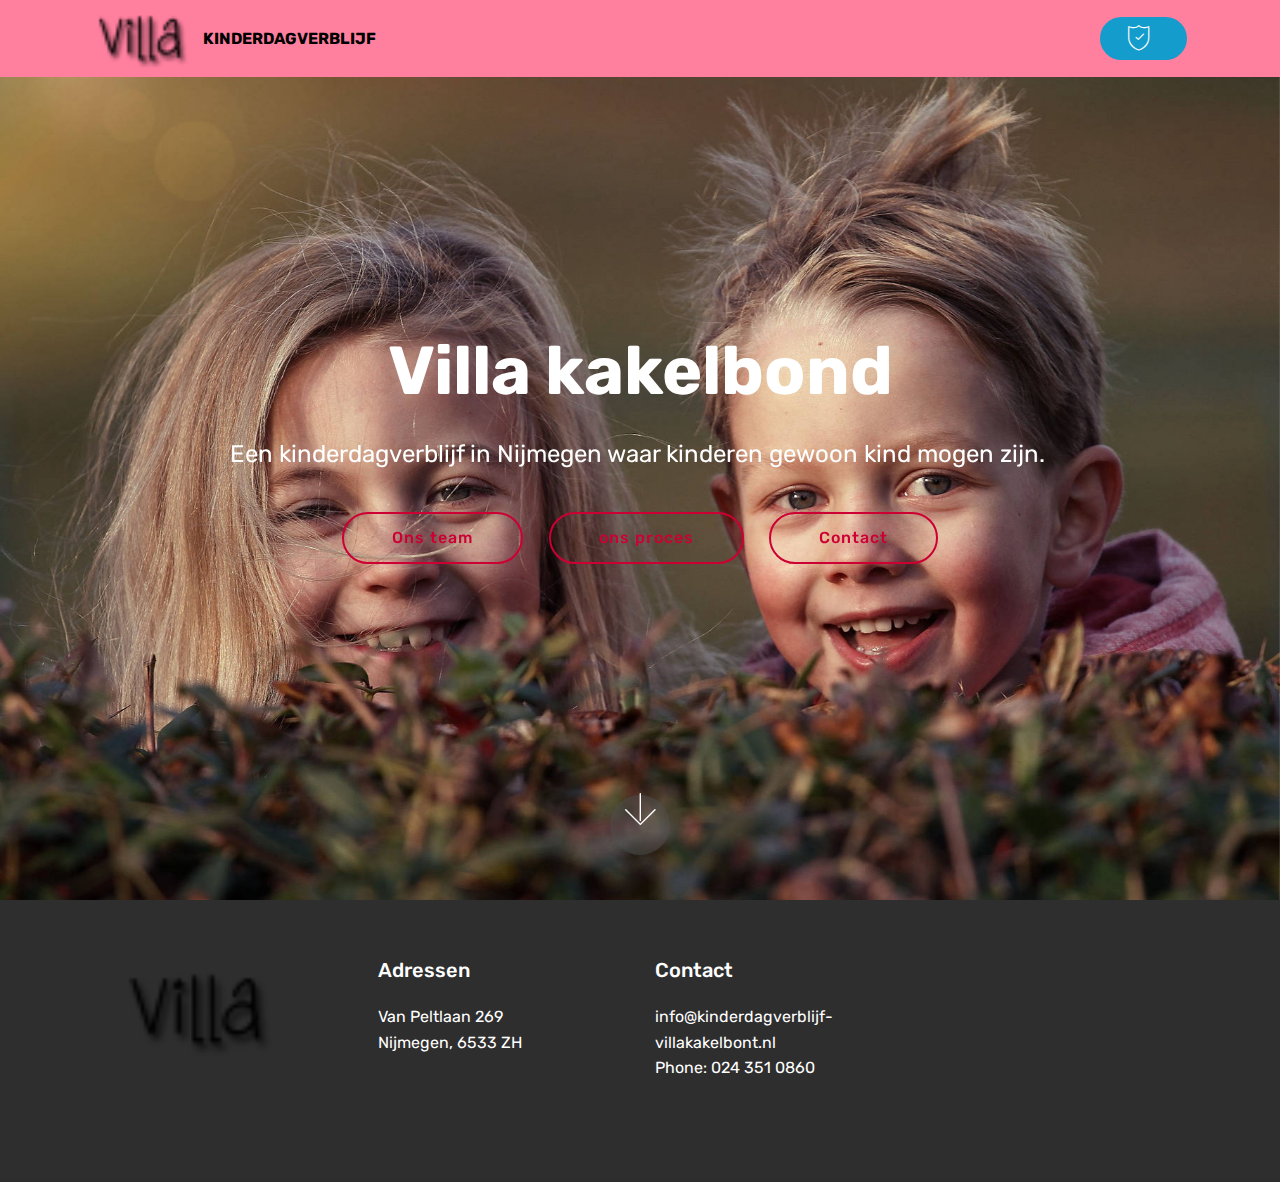
==== index.html @ a376f44f "create github pages" ====
<!DOCTYPE html>
<html  >
<head>
  <!-- Site made with Mobirise Website Builder v4.9.7, https://mobirise.com -->
  <meta charset="UTF-8">
  <meta http-equiv="X-UA-Compatible" content="IE=edge">
  <meta name="generator" content="Mobirise v4.9.7, mobirise.com">
  <meta name="viewport" content="width=device-width, initial-scale=1, minimum-scale=1">
  <link rel="shortcut icon" href="assets/images/logo31-122x28.png" type="image/x-icon">
  <meta name="description" content="">
  
  <title>Home</title>
  <link rel="stylesheet" href="assets/web/assets/mobirise-icons/mobirise-icons.css">
  <link rel="stylesheet" href="assets/tether/tether.min.css">
  <link rel="stylesheet" href="assets/bootstrap/css/bootstrap.min.css">
  <link rel="stylesheet" href="assets/bootstrap/css/bootstrap-grid.min.css">
  <link rel="stylesheet" href="assets/bootstrap/css/bootstrap-reboot.min.css">
  <link rel="stylesheet" href="assets/socicon/css/styles.css">
  <link rel="stylesheet" href="assets/dropdown/css/style.css">
  <link rel="stylesheet" href="assets/theme/css/style.css">
  <link rel="stylesheet" href="assets/mobirise/css/mbr-additional.css" type="text/css">
  
  
  
</head>
<body>
  <section class="menu cid-qTkzRZLJNu" once="menu" id="menu1-0">

    

    <nav class="navbar navbar-expand beta-menu navbar-dropdown align-items-center navbar-fixed-top navbar-toggleable-sm">
        <button class="navbar-toggler navbar-toggler-right" type="button" data-toggle="collapse" data-target="#navbarSupportedContent" aria-controls="navbarSupportedContent" aria-expanded="false" aria-label="Toggle navigation">
            <div class="hamburger">
                <span></span>
                <span></span>
                <span></span>
                <span></span>
            </div>
        </button>
        <div class="menu-logo">
            <div class="navbar-brand">
                <span class="navbar-logo">
                    <a href="https://mobirise.com">
                         <img src="assets/images/logo31-122x28.png" alt="Mobirise" title="" style="height: 3.8rem;">
                    </a>
                </span>
                <span class="navbar-caption-wrap"><a class="navbar-caption text-black display-4" href="https://mobirise.com">KINDERDAGVERBLIJF</a></span>
            </div>
        </div>
        <div class="collapse navbar-collapse" id="navbarSupportedContent">
            
            <div class="navbar-buttons mbr-section-btn"><a class="btn btn-sm btn-primary display-4" href="https://mobirise.com"><span class="mbri-protect mbr-iconfont mbr-iconfont-btn"></span>
                    </a></div>
        </div>
    </nav>
</section>

<section class="engine"><a href="https://mobirise.info/x">free css templates</a></section><section class="cid-qTkA127IK8 mbr-fullscreen mbr-parallax-background" id="header2-1">

    

    

    <div class="container align-center">
        <div class="row justify-content-md-center">
            <div class="mbr-white col-md-10">
                <h1 class="mbr-section-title mbr-bold pb-3 mbr-fonts-style display-1">Villa kakelbond</h1>
                
                <p class="mbr-text pb-3 mbr-fonts-style display-5">Een kinderdagverblijf in Nijmegen waar kinderen gewoon kind mogen zijn.&nbsp;<br></p>
                <div class="mbr-section-btn"><a class="btn btn-md btn-secondary-outline display-4" href="page1.html">Ons team</a>
                    <a class="btn btn-md btn-secondary-outline display-4" href="page2.html">ons proces</a> <a class="btn btn-md btn-secondary-outline display-4" href="page3.html">Contact</a></div>
            </div>
        </div>
    </div>
    <div class="mbr-arrow hidden-sm-down" aria-hidden="true">
        <a href="#next">
            <i class="mbri-down mbr-iconfont"></i>
        </a>
    </div>
</section>

<section class="cid-qTkAaeaxX5" id="footer1-2">

    

    

    <div class="container">
        <div class="media-container-row content text-white">
            <div class="col-12 col-md-3">
                <div class="media-wrap">
                    <a href="https://mobirise.com/">
                        <img src="assets/images/logo31-1-146x33.png" alt="Mobirise" title="">
                    </a>
                </div>
            </div>
            <div class="col-12 col-md-3 mbr-fonts-style display-7">
                <h5 class="pb-3">
                    Adressen</h5>
                <p class="mbr-text">Van Peltlaan 269<br>Nijmegen,&nbsp;6533 ZH</p>
            </div>
            <div class="col-12 col-md-3 mbr-fonts-style display-7">
                <h5 class="pb-3">
                    Contact</h5>
                <p class="mbr-text">info@kinderdagverblijf-villakakelbont.nl<br>Phone:&nbsp;024 351 0860<br><br></p>
            </div>
            <div class="col-12 col-md-3 mbr-fonts-style display-7">
                <h5 class="pb-3"></h5>
                <p class="mbr-text"></p>
            </div>
        </div>
        
    </div>
</section>


  <script src="assets/web/assets/jquery/jquery.min.js"></script>
  <script src="assets/popper/popper.min.js"></script>
  <script src="assets/tether/tether.min.js"></script>
  <script src="assets/bootstrap/js/bootstrap.min.js"></script>
  <script src="assets/dropdown/js/script.min.js"></script>
  <script src="assets/touchswipe/jquery.touch-swipe.min.js"></script>
  <script src="assets/parallax/jarallax.min.js"></script>
  <script src="assets/smoothscroll/smooth-scroll.js"></script>
  <script src="assets/theme/js/script.js"></script>
  
  
</body>
</html>
---- assets/web/assets/mobirise-icons/mobirise-icons.css ----
@font-face {
  font-family: 'MobiriseIcons';
  src:  url('mobirise-icons.eot?spat4u');
  src:  url('mobirise-icons.eot?spat4u#iefix') format('embedded-opentype'),
    url('mobirise-icons.ttf?spat4u') format('truetype'),
    url('mobirise-icons.woff?spat4u') format('woff'),
    url('mobirise-icons.svg?spat4u#MobiriseIcons') format('svg');
  font-weight: normal;
  font-style: normal;
}

[class^="mbri-"], [class*=" mbri-"] {
  /* use !important to prevent issues with browser extensions that change fonts */
  font-family: MobiriseIcons !important;
  speak: none;
  font-style: normal;
  font-weight: normal;
  font-variant: normal;
  text-transform: none;
  line-height: 1;

  /* Better Font Rendering =========== */
  -webkit-font-smoothing: antialiased;
  -moz-osx-font-smoothing: grayscale;
}

.mbri-add-submenu:before {
  content: "\e900";
}
.mbri-alert:before {
  content: "\e901";
}
.mbri-align-center:before {
  content: "\e902";
}
.mbri-align-justify:before {
  content: "\e903";
}
.mbri-align-left:before {
  content: "\e904";
}
.mbri-align-right:before {
  content: "\e905";
}
.mbri-android:before {
  content: "\e906";
}
.mbri-apple:before {
  content: "\e907";
}
.mbri-arrow-down:before {
  content: "\e908";
}
.mbri-arrow-next:before {
  content: "\e909";
}
.mbri-arrow-prev:before {
  content: "\e90a";
}
.mbri-arrow-up:before {
  content: "\e90b";
}
.mbri-bold:before {
  content: "\e90c";
}
.mbri-bookmark:before {
  content: "\e90d";
}
.mbri-bootstrap:before {
  content: "\e90e";
}
.mbri-briefcase:before {
  content: "\e90f";
}
.mbri-browse:before {
  content: "\e910";
}
.mbri-bulleted-list:before {
  content: "\e911";
}
.mbri-calendar:before {
  content: "\e912";
}
.mbri-camera:before {
  content: "\e913";
}
.mbri-cart-add:before {
  content: "\e914";
}
.mbri-cart-full:before {
  content: "\e915";
}
.mbri-cash:before {
  content: "\e916";
}
.mbri-change-style:before {
  content: "\e917";
}
.mbri-chat:before {
  content: "\e918";
}
.mbri-clock:before {
  content: "\e919";
}
.mbri-close:before {
  content: "\e91a";
}
.mbri-cloud:before {
  content: "\e91b";
}
.mbri-code:before {
  content: "\e91c";
}
.mbri-contact-form:before {
  content: "\e91d";
}
.mbri-credit-card:before {
  content: "\e91e";
}
.mbri-cursor-click:before {
  content: "\e91f";
}
.mbri-cust-feedback:before {
  content: "\e920";
}
.mbri-database:before {
  content: "\e921";
}
.mbri-delivery:before {
  content: "\e922";
}
.mbri-desktop:before {
  content: "\e923";
}
.mbri-devices:before {
  content: "\e924";
}
.mbri-down:before {
  content: "\e925";
}
.mbri-download:before {
  content: "\e989";
}
.mbri-drag-n-drop:before {
  content: "\e927";
}
.mbri-drag-n-drop2:before {
  content: "\e928";
}
.mbri-edit:before {
  content: "\e929";
}
.mbri-edit2:before {
  content: "\e92a";
}
.mbri-error:before {
  content: "\e92b";
}
.mbri-extension:before {
  content: "\e92c";
}
.mbri-features:before {
  content: "\e92d";
}
.mbri-file:before {
  content: "\e92e";
}
.mbri-flag:before {
  content: "\e92f";
}
.mbri-folder:before {
  content: "\e930";
}
.mbri-gift:before {
  content: "\e931";
}
.mbri-github:before {
  content: "\e932";
}
.mbri-globe:before {
  content: "\e933";
}
.mbri-globe-2:before {
  content: "\e934";
}
.mbri-growing-chart:before {
  content: "\e935";
}
.mbri-hearth:before {
  content: "\e936";
}
.mbri-help:before {
  content: "\e937";
}
.mbri-home:before {
  content: "\e938";
}
.mbri-hot-cup:before {
  content: "\e939";
}
.mbri-idea:before {
  content: "\e93a";
}
.mbri-image-gallery:before {
  content: "\e93b";
}
.mbri-image-slider:before {
  content: "\e93c";
}
.mbri-info:before {
  content: "\e93d";
}
.mbri-italic:before {
  content: "\e93e";
}
.mbri-key:before {
  content: "\e93f";
}
.mbri-laptop:before {
  content: "\e940";
}
.mbri-layers:before {
  content: "\e941";
}
.mbri-left-right:before {
  content: "\e942";
}
.mbri-left:before {
  content: "\e943";
}
.mbri-letter:before {
  content: "\e944";
}
.mbri-like:before {
  content: "\e945";
}
.mbri-link:before {
  content: "\e946";
}
.mbri-lock:before {
  content: "\e947";
}
.mbri-login:before {
  content: "\e948";
}
.mbri-logout:before {
  content: "\e949";
}
.mbri-magic-stick:before {
  content: "\e94a";
}
.mbri-map-pin:before {
  content: "\e94b";
}
.mbri-menu:before {
  content: "\e94c";
}
.mbri-mobile:before {
  content: "\e94d";
}
.mbri-mobile2:before {
  content: "\e94e";
}
.mbri-mobirise:before {
  content: "\e94f";
}
.mbri-more-horizontal:before {
  content: "\e950";
}
.mbri-more-vertical:before {
  content: "\e951";
}
.mbri-music:before {
  content: "\e952";
}
.mbri-new-file:before {
  content: "\e953";
}
.mbri-numbered-list:before {
  content: "\e954";
}
.mbri-opened-folder:before {
  content: "\e955";
}
.mbri-pages:before {
  content: "\e956";
}
.mbri-paper-plane:before {
  content: "\e957";
}
.mbri-paperclip:before {
  content: "\e958";
}
.mbri-photo:before {
  content: "\e959";
}
.mbri-photos:before {
  content: "\e95a";
}
.mbri-pin:before {
  content: "\e95b";
}
.mbri-play:before {
  content: "\e95c";
}
.mbri-plus:before {
  content: "\e95d";
}
.mbri-preview:before {
  content: "\e95e";
}
.mbri-print:before {
  content: "\e95f";
}
.mbri-protect:before {
  content: "\e960";
}
.mbri-question:before {
  content: "\e961";
}
.mbri-quote-left:before {
  content: "\e962";
}
.mbri-quote-right:before {
  content: "\e963";
}
.mbri-refresh:before {
  content: "\e964";
}
.mbri-responsive:before {
  content: "\e965";
}
.mbri-right:before {
  content: "\e966";
}
.mbri-rocket:before {
  content: "\e967";
}
.mbri-sad-face:before {
  content: "\e968";
}
.mbri-sale:before {
  content: "\e969";
}
.mbri-save:before {
  content: "\e96a";
}
.mbri-search:before {
  content: "\e96b";
}
.mbri-setting:before {
  content: "\e96c";
}
.mbri-setting2:before {
  content: "\e96d";
}
.mbri-setting3:before {
  content: "\e96e";
}
.mbri-share:before {
  content: "\e96f";
}
.mbri-shopping-bag:before {
  content: "\e970";
}
.mbri-shopping-basket:before {
  content: "\e971";
}
.mbri-shopping-cart:before {
  content: "\e972";
}
.mbri-sites:before {
  content: "\e973";
}
.mbri-smile-face:before {
  content: "\e974";
}
.mbri-speed:before {
  content: "\e975";
}
.mbri-star:before {
  content: "\e976";
}
.mbri-success:before {
  content: "\e977";
}
.mbri-sun:before {
  content: "\e978";
}
.mbri-sun2:before {
  content: "\e979";
}
.mbri-tablet:before {
  content: "\e97a";
}
.mbri-tablet-vertical:before {
  content: "\e97b";
}
.mbri-target:before {
  content: "\e97c";
}
.mbri-timer:before {
  content: "\e97d";
}
.mbri-to-ftp:before {
  content: "\e97e";
}
.mbri-to-local-drive:before {
  content: "\e97f";
}
.mbri-touch-swipe:before {
  content: "\e980";
}
.mbri-touch:before {
  content: "\e981";
}
.mbri-trash:before {
  content: "\e982";
}
.mbri-underline:before {
  content: "\e983";
}
.mbri-unlink:before {
  content: "\e984";
}
.mbri-unlock:before {
  content: "\e985";
}
.mbri-up-down:before {
  content: "\e986";
}
.mbri-up:before {
  content: "\e987";
}
.mbri-update:before {
  content: "\e988";
}
.mbri-upload:before {
 content: "\e926"; 
}
.mbri-user:before {
  content: "\e98a";
}
.mbri-user2:before {
  content: "\e98b";
}
.mbri-users:before {
  content: "\e98c";
}
.mbri-video:before {
  content: "\e98d";
}
.mbri-video-play:before {
  content: "\e98e";
}
.mbri-watch:before {
  content: "\e98f";
}
.mbri-website-theme:before {
  content: "\e990";
}
.mbri-wifi:before {
  content: "\e991";
}
.mbri-windows:before {
  content: "\e992";
}
.mbri-zoom-out:before {
  content: "\e993";
}
.mbri-redo:before {
  content: "\e994";
}
.mbri-undo:before {
  content: "\e995";
}
---- assets/socicon/css/styles.css ----
@charset "UTF-8";

@font-face {
  font-family: "socicon";
  src:url("../fonts/socicon.eot");
  src:url("../fonts/socicon.eot?#iefix") format("embedded-opentype"),
    url("../fonts/socicon.woff") format("woff"),
    url("../fonts/socicon.ttf") format("truetype"),
    url("../fonts/socicon.svg#socicon") format("svg");
  font-weight: normal;
  font-style: normal;

}

[data-icon]:before {
  font-family: "socicon" !important;
  content: attr(data-icon);
  font-style: normal !important;
  font-weight: normal !important;
  font-variant: normal !important;
  text-transform: none !important;
  speak: none;
  line-height: 1;
  -webkit-font-smoothing: antialiased;
  -moz-osx-font-smoothing: grayscale;
}

[class^="socicon-"]:before,
[class*=" socicon-"]:before {
  font-family: "socicon" !important;
  font-style: normal !important;
  font-weight: normal !important;
  font-variant: normal !important;
  text-transform: none !important;
  speak: none;
  line-height: 1;
  -webkit-font-smoothing: antialiased;
  -moz-osx-font-smoothing: grayscale;
}

.socicon-modelmayhem:before {
  content: "\e000";
}
.socicon-mixcloud:before {
  content: "\e001";
}
.socicon-drupal:before {
  content: "\e002";
}
.socicon-swarm:before {
  content: "\e003";
}
.socicon-istock:before {
  content: "\e004";
}
.socicon-yammer:before {
  content: "\e005";
}
.socicon-ello:before {
  content: "\e006";
}
.socicon-stackoverflow:before {
  content: "\e007";
}
.socicon-persona:before {
  content: "\e008";
}
.socicon-triplej:before {
  content: "\e009";
}
.socicon-houzz:before {
  content: "\e00a";
}
.socicon-rss:before {
  content: "\e00b";
}
.socicon-paypal:before {
  content: "\e00c";
}
.socicon-odnoklassniki:before {
  content: "\e00d";
}
.socicon-airbnb:before {
  content: "\e00e";
}
.socicon-periscope:before {
  content: "\e00f";
}
.socicon-outlook:before {
  content: "\e010";
}
.socicon-coderwall:before {
  content: "\e011";
}
.socicon-tripadvisor:before {
  content: "\e012";
}
.socicon-appnet:before {
  content: "\e013";
}
.socicon-goodreads:before {
  content: "\e014";
}
.socicon-tripit:before {
  content: "\e015";
}
.socicon-lanyrd:before {
  content: "\e016";
}
.socicon-slideshare:before {
  content: "\e017";
}
.socicon-buffer:before {
  content: "\e018";
}
.socicon-disqus:before {
  content: "\e019";
}
.socicon-vkontakte:before {
  content: "\e01a";
}
.socicon-whatsapp:before {
  content: "\e01b";
}
.socicon-patreon:before {
  content: "\e01c";
}
.socicon-storehouse:before {
  content: "\e01d";
}
.socicon-pocket:before {
  content: "\e01e";
}
.socicon-mail:before {
  content: "\e01f";
}
.socicon-blogger:before {
  content: "\e020";
}
.socicon-technorati:before {
  content: "\e021";
}
.socicon-reddit:before {
  content: "\e022";
}
.socicon-dribbble:before {
  content: "\e023";
}
.socicon-stumbleupon:before {
  content: "\e024";
}
.socicon-digg:before {
  content: "\e025";
}
.socicon-envato:before {
  content: "\e026";
}
.socicon-behance:before {
  content: "\e027";
}
.socicon-delicious:before {
  content: "\e028";
}
.socicon-deviantart:before {
  content: "\e029";
}
.socicon-forrst:before {
  content: "\e02a";
}
.socicon-play:before {
  content: "\e02b";
}
.socicon-zerply:before {
  content: "\e02c";
}
.socicon-wikipedia:before {
  content: "\e02d";
}
.socicon-apple:before {
  content: "\e02e";
}
.socicon-flattr:before {
  content: "\e02f";
}
.socicon-github:before {
  content: "\e030";
}
.socicon-renren:before {
  content: "\e031";
}
.socicon-friendfeed:before {
  content: "\e032";
}
.socicon-newsvine:before {
  content: "\e033";
}
.socicon-identica:before {
  content: "\e034";
}
.socicon-bebo:before {
  content: "\e035";
}
.socicon-zynga:before {
  content: "\e036";
}
.socicon-steam:before {
  content: "\e037";
}
.socicon-xbox:before {
  content: "\e038";
}
.socicon-windows:before {
  content: "\e039";
}
.socicon-qq:before {
  content: "\e03a";
}
.socicon-douban:before {
  content: "\e03b";
}
.socicon-meetup:before {
  content: "\e03c";
}
.socicon-playstation:before {
  content: "\e03d";
}
.socicon-android:before {
  content: "\e03e";
}
.socicon-snapchat:before {
  content: "\e03f";
}
.socicon-twitter:before {
  content: "\e040";
}
.socicon-facebook:before {
  content: "\e041";
}
.socicon-googleplus:before {
  content: "\e042";
}
.socicon-pinterest:before {
  content: "\e043";
}
.socicon-foursquare:before {
  content: "\e044";
}
.socicon-yahoo:before {
  content: "\e045";
}
.socicon-skype:before {
  content: "\e046";
}
.socicon-yelp:before {
  content: "\e047";
}
.socicon-feedburner:before {
  content: "\e048";
}
.socicon-linkedin:before {
  content: "\e049";
}
.socicon-viadeo:before {
  content: "\e04a";
}
.socicon-xing:before {
  content: "\e04b";
}
.socicon-myspace:before {
  content: "\e04c";
}
.socicon-soundcloud:before {
  content: "\e04d";
}
.socicon-spotify:before {
  content: "\e04e";
}
.socicon-grooveshark:before {
  content: "\e04f";
}
.socicon-lastfm:before {
  content: "\e050";
}
.socicon-youtube:before {
  content: "\e051";
}
.socicon-vimeo:before {
  content: "\e052";
}
.socicon-dailymotion:before {
  content: "\e053";
}
.socicon-vine:before {
  content: "\e054";
}
.socicon-flickr:before {
  content: "\e055";
}
.socicon-500px:before {
  content: "\e056";
}
.socicon-wordpress:before {
  content: "\e058";
}
.socicon-tumblr:before {
  content: "\e059";
}
.socicon-twitch:before {
  content: "\e05a";
}
.socicon-8tracks:before {
  content: "\e05b";
}
.socicon-amazon:before {
  content: "\e05c";
}
.socicon-icq:before {
  content: "\e05d";
}
.socicon-smugmug:before {
  content: "\e05e";
}
.socicon-ravelry:before {
  content: "\e05f";
}
.socicon-weibo:before {
  content: "\e060";
}
.socicon-baidu:before {
  content: "\e061";
}
.socicon-angellist:before {
  content: "\e062";
}
.socicon-ebay:before {
  content: "\e063";
}
.socicon-imdb:before {
  content: "\e064";
}
.socicon-stayfriends:before {
  content: "\e065";
}
.socicon-residentadvisor:before {
  content: "\e066";
}
.socicon-google:before {
  content: "\e067";
}
.socicon-yandex:before {
  content: "\e068";
}
.socicon-sharethis:before {
  content: "\e069";
}
.socicon-bandcamp:before {
  content: "\e06a";
}
.socicon-itunes:before {
  content: "\e06b";
}
.socicon-deezer:before {
  content: "\e06c";
}
.socicon-telegram:before {
  content: "\e06e";
}
.socicon-openid:before {
  content: "\e06f";
}
.socicon-amplement:before {
  content: "\e070";
}
.socicon-viber:before {
  content: "\e071";
}
.socicon-zomato:before {
  content: "\e072";
}
.socicon-draugiem:before {
  content: "\e074";
}
.socicon-endomodo:before {
  content: "\e075";
}
.socicon-filmweb:before {
  content: "\e076";
}
.socicon-stackexchange:before {
  content: "\e077";
}
.socicon-wykop:before {
  content: "\e078";
}
.socicon-teamspeak:before {
  content: "\e079";
}
.socicon-teamviewer:before {
  content: "\e07a";
}
.socicon-ventrilo:before {
  content: "\e07b";
}
.socicon-younow:before {
  content: "\e07c";
}
.socicon-raidcall:before {
  content: "\e07d";
}
.socicon-mumble:before {
  content: "\e07e";
}
.socicon-medium:before {
  content: "\e06d";
}
.socicon-bebee:before {
  content: "\e07f";
}
.socicon-hitbox:before {
  content: "\e080";
}
.socicon-reverbnation:before {
  content: "\e081";
}
.socicon-formulr:before {
  content: "\e082";
}
.socicon-instagram:before {
  content: "\e057";
}
.socicon-battlenet:before {
  content: "\e083";
}
.socicon-chrome:before {
  content: "\e084";
}
.socicon-discord:before {
  content: "\e086";
}
.socicon-issuu:before {
  content: "\e087";
}
.socicon-macos:before {
  content: "\e088";
}
.socicon-firefox:before {
  content: "\e089";
}
.socicon-opera:before {
  content: "\e08d";
}
.socicon-keybase:before {
  content: "\e090";
}
.socicon-alliance:before {
  content: "\e091";
}
.socicon-livejournal:before {
  content: "\e092";
}
.socicon-googlephotos:before {
  content: "\e093";
}
.socicon-horde:before {
  content: "\e094";
}
.socicon-etsy:before {
  content: "\e095";
}
.socicon-zapier:before {
  content: "\e096";
}
.socicon-google-scholar:before {
  content: "\e097";
}
.socicon-researchgate:before {
  content: "\e098";
}
.socicon-wechat:before {
  content: "\e099";
}
.socicon-strava:before {
  content: "\e09a";
}
.socicon-line:before {
  content: "\e09b";
}
.socicon-lyft:before {
  content: "\e09c";
}
.socicon-uber:before {
  content: "\e09d";
}
.socicon-songkick:before {
  content: "\e09e";
}
.socicon-viewbug:before {
  content: "\e09f";
}
.socicon-googlegroups:before {
  content: "\e0a0";
}
.socicon-quora:before {
  content: "\e073";
}
.socicon-diablo:before {
  content: "\e085";
}
.socicon-blizzard:before {
  content: "\e0a1";
}
.socicon-hearthstone:before {
  content: "\e08b";
}
.socicon-heroes:before {
  content: "\e08a";
}
.socicon-overwatch:before {
  content: "\e08c";
}
.socicon-warcraft:before {
  content: "\e08e";
}
.socicon-starcraft:before {
  content: "\e08f";
}
.socicon-beam:before {
  content: "\e0a2";
}
.socicon-curse:before {
  content: "\e0a3";
}
.socicon-player:before {
  content: "\e0a4";
}
.socicon-streamjar:before {
  content: "\e0a5";
}
.socicon-nintendo:before {
  content: "\e0a6";
}
.socicon-hellocoton:before {
  content: "\e0a7";
}
---- assets/dropdown/css/style.css ----
.navbar-dropdown {
  left: 0;
  padding: 0;
  position: absolute;
  right: 0;
  top: 0;
  transition: all 0.45s ease;
  z-index: 1030;
  background: #282828; }
  .navbar-dropdown .navbar-logo {
    margin-right: 0.8rem;
    transition: margin 0.3s ease-in-out;
    vertical-align: middle; }
    .navbar-dropdown .navbar-logo img {
      height: 3.125rem;
      transition: all 0.3s ease-in-out; }
    .navbar-dropdown .navbar-logo.mbr-iconfont {
      font-size: 3.125rem;
      line-height: 3.125rem; }
  .navbar-dropdown .navbar-caption {
    font-weight: 700;
    white-space: normal;
    vertical-align: -4px;
    line-height: 3.125rem !important; }
    .navbar-dropdown .navbar-caption, .navbar-dropdown .navbar-caption:hover {
      color: inherit;
      text-decoration: none; }
  .navbar-dropdown .mbr-iconfont + .navbar-caption {
    vertical-align: -1px; }
  .navbar-dropdown.navbar-fixed-top {
    position: fixed; }
  .navbar-dropdown .navbar-brand span {
    vertical-align: -4px; }
  .navbar-dropdown.bg-color.transparent {
    background: none; }
  .navbar-dropdown.navbar-short .navbar-brand {
    padding: 0.625rem 0; }
    .navbar-dropdown.navbar-short .navbar-brand span {
      vertical-align: -1px; }
  .navbar-dropdown.navbar-short .navbar-caption {
    line-height: 2.375rem !important;
    vertical-align: -2px; }
  .navbar-dropdown.navbar-short .navbar-logo {
    margin-right: 0.5rem; }
    .navbar-dropdown.navbar-short .navbar-logo img {
      height: 2.375rem; }
    .navbar-dropdown.navbar-short .navbar-logo.mbr-iconfont {
      font-size: 2.375rem;
      line-height: 2.375rem; }
  .navbar-dropdown.navbar-short .mbr-table-cell {
    height: 3.625rem; }
  .navbar-dropdown .navbar-close {
    left: 0.6875rem;
    position: fixed;
    top: 0.75rem;
    z-index: 1000; }
  .navbar-dropdown .hamburger-icon {
    content: "";
    display: inline-block;
    vertical-align: middle;
    width: 16px;
    -webkit-box-shadow: 0 -6px 0 1px #282828,0 0 0 1px #282828,0 6px 0 1px #282828;
    -moz-box-shadow: 0 -6px 0 1px #282828,0 0 0 1px #282828,0 6px 0 1px #282828;
    box-shadow: 0 -6px 0 1px #282828,0 0 0 1px #282828,0 6px 0 1px #282828; }

.dropdown-menu .dropdown-toggle[data-toggle="dropdown-submenu"]::after {
  border-bottom: 0.35em solid transparent;
  border-left: 0.35em solid;
  border-right: 0;
  border-top: 0.35em solid transparent;
  margin-left: 0.3rem; }

.dropdown-menu .dropdown-item:focus {
  outline: 0; }

.nav-dropdown {
  font-size: 0.75rem;
  font-weight: 500;
  height: auto !important; }
  .nav-dropdown .nav-btn {
    padding-left: 1rem; }
  .nav-dropdown .link {
    margin: .667em 1.667em;
    font-weight: 500;
    padding: 0;
    transition: color .2s ease-in-out; }
    .nav-dropdown .link.dropdown-toggle {
      margin-right: 2.583em; }
      .nav-dropdown .link.dropdown-toggle::after {
        margin-left: .25rem;
        border-top: 0.35em solid;
        border-right: 0.35em solid transparent;
        border-left: 0.35em solid transparent;
        border-bottom: 0; }
      .nav-dropdown .link.dropdown-toggle[aria-expanded="true"] {
        margin: 0;
        padding: 0.667em 3.263em  0.667em 1.667em; }
  .nav-dropdown .link::after,
  .nav-dropdown .dropdown-item::after {
    color: inherit; }
  .nav-dropdown .btn {
    font-size: 0.75rem;
    font-weight: 700;
    letter-spacing: 0;
    margin-bottom: 0;
    padding-left: 1.25rem;
    padding-right: 1.25rem; }
  .nav-dropdown .dropdown-menu {
    border-radius: 0;
    border: 0;
    left: 0;
    margin: 0;
    padding-bottom: 1.25rem;
    padding-top: 1.25rem;
    position: relative; }
  .nav-dropdown .dropdown-submenu {
    margin-left: 0.125rem;
    top: 0; }
  .nav-dropdown .dropdown-item {
    font-weight: 500;
    line-height: 2;
    padding: 0.3846em 4.615em 0.3846em 1.5385em;
    position: relative;
    transition: color .2s ease-in-out, background-color .2s ease-in-out; }
    .nav-dropdown .dropdown-item::after {
      margin-top: -0.3077em;
      position: absolute;
      right: 1.1538em;
      top: 50%; }
    .nav-dropdown .dropdown-item:focus, .nav-dropdown .dropdown-item:hover {
      background: none; }

@media (max-width: 767px) {
  .nav-dropdown.navbar-toggleable-sm {
    bottom: 0;
    display: none;
    left: 0;
    overflow-x: hidden;
    position: fixed;
    top: 0;
    transform: translateX(-100%);
    -ms-transform: translateX(-100%);
    -webkit-transform: translateX(-100%);
    width: 18.75rem;
    z-index: 999; } }
.nav-dropdown.navbar-toggleable-xl {
  bottom: 0;
  display: none;
  left: 0;
  overflow-x: hidden;
  position: fixed;
  top: 0;
  transform: translateX(-100%);
  -ms-transform: translateX(-100%);
  -webkit-transform: translateX(-100%);
  width: 18.75rem;
  z-index: 999; }

.nav-dropdown-sm {
  display: block !important;
  overflow-x: hidden;
  overflow: auto;
  padding-top: 3.875rem; }
  .nav-dropdown-sm::after {
    content: "";
    display: block;
    height: 3rem;
    width: 100%; }
  .nav-dropdown-sm.collapse.in ~ .navbar-close {
    display: block !important; }
  .nav-dropdown-sm.collapsing, .nav-dropdown-sm.collapse.in {
    transform: translateX(0);
    -ms-transform: translateX(0);
    -webkit-transform: translateX(0);
    transition: all 0.25s ease-out;
    -webkit-transition: all 0.25s ease-out;
    background: #282828; }
  .nav-dropdown-sm.collapsing[aria-expanded="false"] {
    transform: translateX(-100%);
    -ms-transform: translateX(-100%);
    -webkit-transform: translateX(-100%); }
  .nav-dropdown-sm .nav-item {
    display: block;
    margin-left: 0 !important;
    padding-left: 0; }
  .nav-dropdown-sm .link,
  .nav-dropdown-sm .dropdown-item {
    border-top: 1px dotted rgba(255, 255, 255, 0.1);
    font-size: 0.8125rem;
    line-height: 1.6;
    margin: 0 !important;
    padding: 0.875rem 2.4rem 0.875rem 1.5625rem !important;
    position: relative;
    white-space: normal; }
    .nav-dropdown-sm .link:focus, .nav-dropdown-sm .link:hover,
    .nav-dropdown-sm .dropdown-item:focus,
    .nav-dropdown-sm .dropdown-item:hover {
      background: rgba(0, 0, 0, 0.2) !important;
      color: #c0a375; }
  .nav-dropdown-sm .nav-btn {
    position: relative;
    padding: 1.5625rem 1.5625rem 0 1.5625rem; }
    .nav-dropdown-sm .nav-btn::before {
      border-top: 1px dotted rgba(255, 255, 255, 0.1);
      content: "";
      left: 0;
      position: absolute;
      top: 0;
      width: 100%; }
    .nav-dropdown-sm .nav-btn + .nav-btn {
      padding-top: 0.625rem; }
      .nav-dropdown-sm .nav-btn + .nav-btn::before {
        display: none; }
  .nav-dropdown-sm .btn {
    padding: 0.625rem 0; }
  .nav-dropdown-sm .dropdown-toggle[data-toggle="dropdown-submenu"]::after {
    margin-left: .25rem;
    border-top: 0.35em solid;
    border-right: 0.35em solid transparent;
    border-left: 0.35em solid transparent;
    border-bottom: 0; }
  .nav-dropdown-sm .dropdown-toggle[data-toggle="dropdown-submenu"][aria-expanded="true"]::after {
    border-top: 0;
    border-right: 0.35em solid transparent;
    border-left: 0.35em solid transparent;
    border-bottom: 0.35em solid; }
  .nav-dropdown-sm .dropdown-menu {
    margin: 0;
    padding: 0;
    position: relative;
    top: 0;
    left: 0;
    width: 100%;
    border: 0;
    float: none;
    border-radius: 0;
    background: none; }
  .nav-dropdown-sm .dropdown-submenu {
    left: 100%;
    margin-left: 0.125rem;
    margin-top: -1.25rem;
    top: 0; }

.navbar-toggleable-sm .nav-dropdown .dropdown-menu {
  position: absolute; }

.navbar-toggleable-sm .nav-dropdown .dropdown-submenu {
  left: 100%;
  margin-left: 0.125rem;
  margin-top: -1.25rem;
  top: 0; }

.navbar-toggleable-sm.opened .nav-dropdown .dropdown-menu {
  position: relative; }

.navbar-toggleable-sm.opened .nav-dropdown .dropdown-submenu {
  left: 0;
  margin-left: 00rem;
  margin-top: 0rem;
  top: 0; }

.is-builder .nav-dropdown.collapsing {
  transition: none !important; }

/*# sourceMappingURL=style.css.map */
---- assets/theme/css/style.css ----
/*!
 * Mobirise v4 theme (https://mobirise.com/)
 * Copyright 2017 Mobirise
 */
section {
  background-color: #eeeeee; }

section,
.container,
.container-fluid {
  position: relative;
  word-wrap: break-word; }

a.mbr-iconfont:hover {
  text-decoration: none; }

.article .lead p, .article .lead ul, .article .lead ol, .article .lead pre, .article .lead blockquote {
  margin-bottom: 0; }

a {
  font-style: normal;
  font-weight: 400;
  cursor: pointer; }
  a, a:hover {
    text-decoration: none; }

figure {
  margin-bottom: 0; }

body {
  color: #232323; }

h1, h2, h3, h4, h5, h6,
.h1, .h2, .h3, .h4, .h5, .h6,
.display-1, .display-2, .display-3, .display-4 {
  line-height: 1;
  word-break: break-word;
  word-wrap: break-word; }

b, strong {
  font-weight: bold; }

blockquote {
  padding: 10px 0 10px 20px;
  position: relative;
  border-left: 2px solid;
  border-color: #ff3366; }

input:-webkit-autofill, input:-webkit-autofill:hover, input:-webkit-autofill:focus, input:-webkit-autofill:active {
  transition-delay: 9999s;
  transition-property: background-color, color; }

textarea[type="hidden"] {
  display: none; }

body {
  position: relative; }

section {
  background-position: 50% 50%;
  background-repeat: no-repeat;
  background-size: cover; }
  section .mbr-background-video,
  section .mbr-background-video-preview {
    position: absolute;
    bottom: 0;
    left: 0;
    right: 0;
    top: 0; }

.hidden {
  visibility: hidden; }

.mbr-z-index20 {
  z-index: 20; }

/*! Base colors */
.mbr-white {
  color: #ffffff; }

.mbr-black {
  color: #000000; }

.mbr-bg-white {
  background-color: #ffffff; }

.mbr-bg-black {
  background-color: #000000; }

/*! Text-aligns */
.align-left {
  text-align: left; }

.align-center {
  text-align: center; }

.align-right {
  text-align: right; }

@media (max-width: 767px) {
  .align-left, .align-center, .align-right, .mbr-section-btn, .mbr-section-title {
    text-align: center; } }
/*! Font-weight  */
.mbr-light {
  font-weight: 300; }

.mbr-regular {
  font-weight: 400; }

.mbr-semibold {
  font-weight: 500; }

.mbr-bold {
  font-weight: 700; }

/*! Media  */
.media-size-item {
  -webkit-flex: 1 1 auto;
  -moz-flex: 1 1 auto;
  -ms-flex: 1 1 auto;
  -o-flex: 1 1 auto;
  flex: 1 1 auto; }

.media-content {
  -webkit-flex-basis: 100%;
  flex-basis: 100%; }

.media-container-row {
  display: -ms-flexbox;
  display: -webkit-flex;
  display: flex;
  -webkit-flex-direction: row;
  -ms-flex-direction: row;
  flex-direction: row;
  -webkit-flex-wrap: wrap;
  -ms-flex-wrap: wrap;
  flex-wrap: wrap;
  -webkit-justify-content: center;
  -ms-flex-pack: center;
  justify-content: center;
  -webkit-align-content: center;
  -ms-flex-line-pack: center;
  align-content: center;
  -webkit-align-items: start;
  -ms-flex-align: start;
  align-items: start; }
  .media-container-row .media-size-item {
    width: 400px; }

.media-container-column {
  display: -ms-flexbox;
  display: -webkit-flex;
  display: flex;
  -webkit-flex-direction: column;
  -ms-flex-direction: column;
  flex-direction: column;
  -webkit-flex-wrap: wrap;
  -ms-flex-wrap: wrap;
  flex-wrap: wrap;
  -webkit-justify-content: center;
  -ms-flex-pack: center;
  justify-content: center;
  -webkit-align-content: center;
  -ms-flex-line-pack: center;
  align-content: center;
  -webkit-align-items: stretch;
  -ms-flex-align: stretch;
  align-items: stretch; }
  .media-container-column > * {
    width: 100%; }

@media (min-width: 992px) {
  .media-container-row {
    -webkit-flex-wrap: nowrap;
    -ms-flex-wrap: nowrap;
    flex-wrap: nowrap; } }
figure {
  overflow: hidden; }

figure[mbr-media-size] {
  transition: width 0.1s; }

.mbr-figure img, .mbr-figure iframe {
  display: block;
  width: 100%; }

.card {
  background-color: transparent;
  border: none; }

.card-img {
  text-align: center;
  flex-shrink: 0;
  -webkit-flex-shrink: 0; }

.media {
  max-width: 100%;
  margin: 0 auto; }

.mbr-figure {
  -ms-flex-item-align: center;
  -ms-grid-row-align: center;
  -webkit-align-self: center;
  align-self: center; }

.media-container > div {
  max-width: 100%; }

.mbr-figure img, .card-img img {
  width: 100%; }

@media (max-width: 991px) {
  .media-size-item {
    width: auto !important; }

  .media {
    width: auto; }

  .mbr-figure {
    width: 100% !important; } }
/*! Buttons */
.mbr-section-btn {
  margin-left: -.25rem;
  margin-right: -.25rem;
  font-size: 0; }

nav .mbr-section-btn {
  margin-left: 0rem;
  margin-right: 0rem; }

/*! Btn icon margin */
.btn .mbr-iconfont, .btn.btn-sm .mbr-iconfont {
  cursor: pointer;
  margin-right: 0.5rem; }

.btn.btn-md .mbr-iconfont, .btn.btn-md .mbr-iconfont {
  margin-right: 0.8rem; }

.mbr-regular {
  font-weight: 400; }

.mbr-semibold {
  font-weight: 500; }

.mbr-bold {
  font-weight: 700; }

[type="submit"] {
  -webkit-appearance: none; }

/*! Full-screen */
.mbr-fullscreen .mbr-overlay {
  min-height: 100vh; }

.mbr-fullscreen {
  display: flex;
  display: -webkit-flex;
  display: -moz-flex;
  display: -ms-flex;
  display: -o-flex;
  align-items: center;
  -webkit-align-items: center;
  min-height: 100vh;
  padding-top: 3rem;
  padding-bottom: 3rem; }

/*! Map */
.map {
  height: 25rem;
  position: relative; }
  .map iframe {
    width: 100%;
    height: 100%; }

/* Form */
.form-asterisk {
  font-family: initial;
  position: absolute;
  top: -2px;
  font-weight: normal; }

/*! Scroll to top arrow */
.mbr-arrow-up {
  bottom: 25px;
  right: 90px;
  position: fixed;
  text-align: right;
  z-index: 5000;
  color: #ffffff;
  font-size: 32px;
  transform: rotate(180deg);
  -webkit-transform: rotate(180deg); }

.mbr-arrow-up a {
  background: rgba(0, 0, 0, 0.2);
  border-radius: 3px;
  color: #fff;
  display: inline-block;
  height: 60px;
  width: 60px;
  outline-style: none !important;
  position: relative;
  text-decoration: none;
  transition: all .3s ease-in-out;
  cursor: pointer;
  text-align: center; }
  .mbr-arrow-up a:hover {
    background-color: rgba(0, 0, 0, 0.4); }
  .mbr-arrow-up a i {
    line-height: 60px; }

.mbr-arrow-up-icon {
  display: block;
  color: #fff; }

.mbr-arrow-up-icon::before {
  content: "\203a";
  display: inline-block;
  font-family: serif;
  font-size: 32px;
  line-height: 1;
  font-style: normal;
  position: relative;
  top: 6px;
  left: -4px;
  -webkit-transform: rotate(-90deg);
  transform: rotate(-90deg); }

/*! Arrow Down */
.mbr-arrow {
  position: absolute;
  bottom: 45px;
  left: 50%;
  width: 60px;
  height: 60px;
  cursor: pointer;
  background-color: rgba(80, 80, 80, 0.5);
  border-radius: 50%;
  -webkit-transform: translateX(-50%);
  transform: translateX(-50%); }
  .mbr-arrow > a {
    display: inline-block;
    text-decoration: none;
    outline-style: none;
    -webkit-animation: arrowdown 1.7s ease-in-out infinite;
    animation: arrowdown 1.7s ease-in-out infinite; }
    .mbr-arrow > a > i {
      position: absolute;
      top: -2px;
      left: 15px;
      font-size: 2rem; }

@keyframes arrowdown {
  0% {
    transform: translateY(0px);
    -webkit-transform: translateY(0px); }
  50% {
    transform: translateY(-5px);
    -webkit-transform: translateY(-5px); }
  100% {
    transform: translateY(0px);
    -webkit-transform: translateY(0px); } }
@-webkit-keyframes arrowdown {
  0% {
    transform: translateY(0px);
    -webkit-transform: translateY(0px); }
  50% {
    transform: translateY(-5px);
    -webkit-transform: translateY(-5px); }
  100% {
    transform: translateY(0px);
    -webkit-transform: translateY(0px); } }
@media (max-width: 500px) {
  .mbr-arrow-up {
    left: 50%;
    right: auto;
    transform: translateX(-50%) rotate(180deg);
    -webkit-transform: translateX(-50%) rotate(180deg); } }
/*Gradients animation*/
@keyframes gradient-animation {
  from {
    background-position: 0% 100%;
    animation-timing-function: ease-in-out; }
  to {
    background-position: 100% 0%;
    animation-timing-function: ease-in-out; } }
@-webkit-keyframes gradient-animation {
  from {
    background-position: 0% 100%;
    animation-timing-function: ease-in-out; }
  to {
    background-position: 100% 0%;
    animation-timing-function: ease-in-out; } }
.bg-gradient {
  background-size: 200% 200%;
  animation: gradient-animation 5s infinite alternate;
  -webkit-animation: gradient-animation 5s infinite alternate; }

.menu .navbar-brand {
  display: -webkit-flex; }
  .menu .navbar-brand span {
    display: flex;
    display: -webkit-flex; }
  .menu .navbar-brand .navbar-caption-wrap {
    display: -webkit-flex; }
  .menu .navbar-brand .navbar-logo img {
    display: -webkit-flex; }
@media (min-width: 768px) and (max-width: 991px) {
  .menu .navbar-toggleable-sm .navbar-nav {
    display: -webkit-box;
    display: -webkit-flex;
    display: -ms-flexbox; } }
@media (min-width: 992px) {
  .menu .navbar-nav.nav-dropdown {
    display: -webkit-flex; }
  .menu .navbar-toggleable-sm .navbar-collapse {
    display: -webkit-flex !important; } }
@media (max-width: 767px) {
  .menu .navbar-collapse {
    max-height: 80vh; }
  .menu .dropdown-menu {
    max-height: 60vh; } }

.navbar {
  display: -webkit-flex;
  -webkit-flex-wrap: wrap;
  -webkit-align-items: center;
  -webkit-justify-content: space-between; }

.navbar-collapse {
  -webkit-flex-basis: 100%;
  -webkit-flex-grow: 1;
  -webkit-align-items: center;
  max-height: 93.5vh; }
  .navbar-collapse.show {
    overflow: auto; }

.nav-dropdown .link {
  padding: .667em 1.667em !important;
  margin: 0 !important; }

.nav {
  display: -webkit-flex;
  -webkit-flex-wrap: wrap; }

.row {
  display: -webkit-flex;
  -webkit-flex-wrap: wrap; }

.justify-content-center {
  -webkit-justify-content: center; }

.form-inline {
  display: -webkit-flex;
  -webkit-flex-flow: row wrap;
  -webkit-align-items: center; }

.card-wrapper {
  -webkit-flex: 1; }

.carousel-control {
  z-index: 10;
  display: -webkit-flex;
  -webkit-align-items: center;
  -webkit-justify-content: center; }

.carousel-controls {
  display: -webkit-flex; }

.media {
  display: -webkit-flex; }

.jq-selectbox__select {
  padding: 1.07em .5em;
  position: absolute;
  top: 0;
  left: 0;
  width: 100%; }

.jq-selectbox__dropdown {
  position: absolute;
  top: 100% !important;
  left: 0 !important;
  width: 100% !important; }

.jq-selectbox__trigger-arrow {
  transform: translateY(-50%); }

.jq-selectbox li {
  padding: 1.07em .5em; }

/*# sourceMappingURL=style.css.map */
.engine {
	position: absolute;
	text-indent: -2400px;
	text-align: center;
	padding: 0;
	top: 0;
	left: -2400px;
}
---- assets/mobirise/css/mbr-additional.css ----
@import url(https://fonts.googleapis.com/css?family=Rubik:300,300i,400,400i,500,500i,700,700i,900,900i);





body {
  font-style: normal;
  line-height: 1.5;
}
.mbr-section-title {
  font-style: normal;
  line-height: 1.2;
}
.mbr-section-subtitle {
  line-height: 1.3;
}
.mbr-text {
  font-style: normal;
  line-height: 1.6;
}
.display-1 {
  font-family: 'Rubik', sans-serif;
  font-size: 4.25rem;
}
.display-1 > .mbr-iconfont {
  font-size: 6.8rem;
}
.display-2 {
  font-family: 'Rubik', sans-serif;
  font-size: 3rem;
}
.display-2 > .mbr-iconfont {
  font-size: 4.8rem;
}
.display-4 {
  font-family: 'Rubik', sans-serif;
  font-size: 1rem;
}
.display-4 > .mbr-iconfont {
  font-size: 1.6rem;
}
.display-5 {
  font-family: 'Rubik', sans-serif;
  font-size: 1.5rem;
}
.display-5 > .mbr-iconfont {
  font-size: 2.4rem;
}
.display-7 {
  font-family: 'Rubik', sans-serif;
  font-size: 1rem;
}
.display-7 > .mbr-iconfont {
  font-size: 1.6rem;
}
/* ---- Fluid typography for mobile devices ---- */
/* 1.4 - font scale ratio ( bootstrap == 1.42857 ) */
/* 100vw - current viewport width */
/* (48 - 20)  48 == 48rem == 768px, 20 == 20rem == 320px(minimal supported viewport) */
/* 0.65 - min scale variable, may vary */
@media (max-width: 768px) {
  .display-1 {
    font-size: 3.4rem;
    font-size: calc( 2.1374999999999997rem + (4.25 - 2.1374999999999997) * ((100vw - 20rem) / (48 - 20)));
    line-height: calc( 1.4 * (2.1374999999999997rem + (4.25 - 2.1374999999999997) * ((100vw - 20rem) / (48 - 20))));
  }
  .display-2 {
    font-size: 2.4rem;
    font-size: calc( 1.7rem + (3 - 1.7) * ((100vw - 20rem) / (48 - 20)));
    line-height: calc( 1.4 * (1.7rem + (3 - 1.7) * ((100vw - 20rem) / (48 - 20))));
  }
  .display-4 {
    font-size: 0.8rem;
    font-size: calc( 1rem + (1 - 1) * ((100vw - 20rem) / (48 - 20)));
    line-height: calc( 1.4 * (1rem + (1 - 1) * ((100vw - 20rem) / (48 - 20))));
  }
  .display-5 {
    font-size: 1.2rem;
    font-size: calc( 1.175rem + (1.5 - 1.175) * ((100vw - 20rem) / (48 - 20)));
    line-height: calc( 1.4 * (1.175rem + (1.5 - 1.175) * ((100vw - 20rem) / (48 - 20))));
  }
}
/* Buttons */
.btn {
  font-weight: 500;
  border-width: 2px;
  font-style: normal;
  letter-spacing: 1px;
  margin: .4rem .8rem;
  white-space: normal;
  -webkit-transition: all 0.3s ease-in-out;
  -moz-transition: all 0.3s ease-in-out;
  transition: all 0.3s ease-in-out;
  display: inline-flex;
  align-items: center;
  justify-content: center;
  word-break: break-word;
  -webkit-align-items: center;
  -webkit-justify-content: center;
  display: -webkit-inline-flex;
  padding: 1rem 3rem;
  border-radius: 3px;
}
.btn-sm {
  font-weight: 500;
  letter-spacing: 1px;
  -webkit-transition: all 0.3s ease-in-out;
  -moz-transition: all 0.3s ease-in-out;
  transition: all 0.3s ease-in-out;
  padding: 0.6rem 1.5rem;
  border-radius: 3px;
}
.btn-md {
  font-weight: 500;
  letter-spacing: 1px;
  margin: .4rem .8rem !important;
  -webkit-transition: all 0.3s ease-in-out;
  -moz-transition: all 0.3s ease-in-out;
  transition: all 0.3s ease-in-out;
  padding: 1rem 3rem;
  border-radius: 3px;
}
.btn-lg {
  font-weight: 500;
  letter-spacing: 1px;
  margin: .4rem .8rem !important;
  -webkit-transition: all 0.3s ease-in-out;
  -moz-transition: all 0.3s ease-in-out;
  transition: all 0.3s ease-in-out;
  padding: 1.2rem 3.2rem;
  border-radius: 3px;
}
.bg-primary {
  background-color: #149dcc !important;
}
.bg-success {
  background-color: #f7ed4a !important;
}
.bg-info {
  background-color: #82786e !important;
}
.bg-warning {
  background-color: #879a9f !important;
}
.bg-danger {
  background-color: #b1a374 !important;
}
.btn-primary,
.btn-primary:active {
  background-color: #149dcc !important;
  border-color: #149dcc !important;
  color: #ffffff !important;
}
.btn-primary:hover,
.btn-primary:focus,
.btn-primary.focus,
.btn-primary.active {
  color: #ffffff !important;
  background-color: #0d6786 !important;
  border-color: #0d6786 !important;
}
.btn-primary.disabled,
.btn-primary:disabled {
  color: #ffffff !important;
  background-color: #0d6786 !important;
  border-color: #0d6786 !important;
}
.btn-secondary,
.btn-secondary:active {
  background-color: #ff3366 !important;
  border-color: #ff3366 !important;
  color: #ffffff !important;
}
.btn-secondary:hover,
.btn-secondary:focus,
.btn-secondary.focus,
.btn-secondary.active {
  color: #ffffff !important;
  background-color: #e50039 !important;
  border-color: #e50039 !important;
}
.btn-secondary.disabled,
.btn-secondary:disabled {
  color: #ffffff !important;
  background-color: #e50039 !important;
  border-color: #e50039 !important;
}
.btn-info,
.btn-info:active {
  background-color: #82786e !important;
  border-color: #82786e !important;
  color: #ffffff !important;
}
.btn-info:hover,
.btn-info:focus,
.btn-info.focus,
.btn-info.active {
  color: #ffffff !important;
  background-color: #59524b !important;
  border-color: #59524b !important;
}
.btn-info.disabled,
.btn-info:disabled {
  color: #ffffff !important;
  background-color: #59524b !important;
  border-color: #59524b !important;
}
.btn-success,
.btn-success:active {
  background-color: #f7ed4a !important;
  border-color: #f7ed4a !important;
  color: #3f3c03 !important;
}
.btn-success:hover,
.btn-success:focus,
.btn-success.focus,
.btn-success.active {
  color: #3f3c03 !important;
  background-color: #eadd0a !important;
  border-color: #eadd0a !important;
}
.btn-success.disabled,
.btn-success:disabled {
  color: #3f3c03 !important;
  background-color: #eadd0a !important;
  border-color: #eadd0a !important;
}
.btn-warning,
.btn-warning:active {
  background-color: #879a9f !important;
  border-color: #879a9f !important;
  color: #ffffff !important;
}
.btn-warning:hover,
.btn-warning:focus,
.btn-warning.focus,
.btn-warning.active {
  color: #ffffff !important;
  background-color: #617479 !important;
  border-color: #617479 !important;
}
.btn-warning.disabled,
.btn-warning:disabled {
  color: #ffffff !important;
  background-color: #617479 !important;
  border-color: #617479 !important;
}
.btn-danger,
.btn-danger:active {
  background-color: #b1a374 !important;
  border-color: #b1a374 !important;
  color: #ffffff !important;
}
.btn-danger:hover,
.btn-danger:focus,
.btn-danger.focus,
.btn-danger.active {
  color: #ffffff !important;
  background-color: #8b7d4e !important;
  border-color: #8b7d4e !important;
}
.btn-danger.disabled,
.btn-danger:disabled {
  color: #ffffff !important;
  background-color: #8b7d4e !important;
  border-color: #8b7d4e !important;
}
.btn-white {
  color: #333333 !important;
}
.btn-white,
.btn-white:active {
  background-color: #ffffff !important;
  border-color: #ffffff !important;
  color: #808080 !important;
}
.btn-white:hover,
.btn-white:focus,
.btn-white.focus,
.btn-white.active {
  color: #808080 !important;
  background-color: #d9d9d9 !important;
  border-color: #d9d9d9 !important;
}
.btn-white.disabled,
.btn-white:disabled {
  color: #808080 !important;
  background-color: #d9d9d9 !important;
  border-color: #d9d9d9 !important;
}
.btn-black,
.btn-black:active {
  background-color: #333333 !important;
  border-color: #333333 !important;
  color: #ffffff !important;
}
.btn-black:hover,
.btn-black:focus,
.btn-black.focus,
.btn-black.active {
  color: #ffffff !important;
  background-color: #0d0d0d !important;
  border-color: #0d0d0d !important;
}
.btn-black.disabled,
.btn-black:disabled {
  color: #ffffff !important;
  background-color: #0d0d0d !important;
  border-color: #0d0d0d !important;
}
.btn-primary-outline,
.btn-primary-outline:active {
  background: none;
  border-color: #0b566f;
  color: #0b566f;
}
.btn-primary-outline:hover,
.btn-primary-outline:focus,
.btn-primary-outline.focus,
.btn-primary-outline.active {
  color: #ffffff;
  background-color: #149dcc;
  border-color: #149dcc;
}
.btn-primary-outline.disabled,
.btn-primary-outline:disabled {
  color: #ffffff !important;
  background-color: #149dcc !important;
  border-color: #149dcc !important;
}
.btn-secondary-outline,
.btn-secondary-outline:active {
  background: none;
  border-color: #cc0033;
  color: #cc0033;
}
.btn-secondary-outline:hover,
.btn-secondary-outline:focus,
.btn-secondary-outline.focus,
.btn-secondary-outline.active {
  color: #ffffff;
  background-color: #ff3366;
  border-color: #ff3366;
}
.btn-secondary-outline.disabled,
.btn-secondary-outline:disabled {
  color: #ffffff !important;
  background-color: #ff3366 !important;
  border-color: #ff3366 !important;
}
.btn-info-outline,
.btn-info-outline:active {
  background: none;
  border-color: #4b453f;
  color: #4b453f;
}
.btn-info-outline:hover,
.btn-info-outline:focus,
.btn-info-outline.focus,
.btn-info-outline.active {
  color: #ffffff;
  background-color: #82786e;
  border-color: #82786e;
}
.btn-info-outline.disabled,
.btn-info-outline:disabled {
  color: #ffffff !important;
  background-color: #82786e !important;
  border-color: #82786e !important;
}
.btn-success-outline,
.btn-success-outline:active {
  background: none;
  border-color: #d2c609;
  color: #d2c609;
}
.btn-success-outline:hover,
.btn-success-outline:focus,
.btn-success-outline.focus,
.btn-success-outline.active {
  color: #3f3c03;
  background-color: #f7ed4a;
  border-color: #f7ed4a;
}
.btn-success-outline.disabled,
.btn-success-outline:disabled {
  color: #3f3c03 !important;
  background-color: #f7ed4a !important;
  border-color: #f7ed4a !important;
}
.btn-warning-outline,
.btn-warning-outline:active {
  background: none;
  border-color: #55666b;
  color: #55666b;
}
.btn-warning-outline:hover,
.btn-warning-outline:focus,
.btn-warning-outline.focus,
.btn-warning-outline.active {
  color: #ffffff;
  background-color: #879a9f;
  border-color: #879a9f;
}
.btn-warning-outline.disabled,
.btn-warning-outline:disabled {
  color: #ffffff !important;
  background-color: #879a9f !important;
  border-color: #879a9f !important;
}
.btn-danger-outline,
.btn-danger-outline:active {
  background: none;
  border-color: #7a6e45;
  color: #7a6e45;
}
.btn-danger-outline:hover,
.btn-danger-outline:focus,
.btn-danger-outline.focus,
.btn-danger-outline.active {
  color: #ffffff;
  background-color: #b1a374;
  border-color: #b1a374;
}
.btn-danger-outline.disabled,
.btn-danger-outline:disabled {
  color: #ffffff !important;
  background-color: #b1a374 !important;
  border-color: #b1a374 !important;
}
.btn-black-outline,
.btn-black-outline:active {
  background: none;
  border-color: #000000;
  color: #000000;
}
.btn-black-outline:hover,
.btn-black-outline:focus,
.btn-black-outline.focus,
.btn-black-outline.active {
  color: #ffffff;
  background-color: #333333;
  border-color: #333333;
}
.btn-black-outline.disabled,
.btn-black-outline:disabled {
  color: #ffffff !important;
  background-color: #333333 !important;
  border-color: #333333 !important;
}
.btn-white-outline,
.btn-white-outline:active,
.btn-white-outline.active {
  background: none;
  border-color: #ffffff;
  color: #ffffff;
}
.btn-white-outline:hover,
.btn-white-outline:focus,
.btn-white-outline.focus {
  color: #333333;
  background-color: #ffffff;
  border-color: #ffffff;
}
.text-primary {
  color: #149dcc !important;
}
.text-secondary {
  color: #ff3366 !important;
}
.text-success {
  color: #f7ed4a !important;
}
.text-info {
  color: #82786e !important;
}
.text-warning {
  color: #879a9f !important;
}
.text-danger {
  color: #b1a374 !important;
}
.text-white {
  color: #ffffff !important;
}
.text-black {
  color: #000000 !important;
}
a.text-primary:hover,
a.text-primary:focus {
  color: #0b566f !important;
}
a.text-secondary:hover,
a.text-secondary:focus {
  color: #cc0033 !important;
}
a.text-success:hover,
a.text-success:focus {
  color: #d2c609 !important;
}
a.text-info:hover,
a.text-info:focus {
  color: #4b453f !important;
}
a.text-warning:hover,
a.text-warning:focus {
  color: #55666b !important;
}
a.text-danger:hover,
a.text-danger:focus {
  color: #7a6e45 !important;
}
a.text-white:hover,
a.text-white:focus {
  color: #b3b3b3 !important;
}
a.text-black:hover,
a.text-black:focus {
  color: #4d4d4d !important;
}
.alert-success {
  background-color: #70c770;
}
.alert-info {
  background-color: #82786e;
}
.alert-warning {
  background-color: #879a9f;
}
.alert-danger {
  background-color: #b1a374;
}
.mbr-section-btn a.btn:not(.btn-form) {
  border-radius: 100px;
}
.mbr-section-btn a.btn:not(.btn-form):hover,
.mbr-section-btn a.btn:not(.btn-form):focus {
  box-shadow: none !important;
}
.mbr-section-btn a.btn:not(.btn-form):hover,
.mbr-section-btn a.btn:not(.btn-form):focus {
  box-shadow: 0 10px 40px 0 rgba(0, 0, 0, 0.2) !important;
  -webkit-box-shadow: 0 10px 40px 0 rgba(0, 0, 0, 0.2) !important;
}
.mbr-gallery-filter li a {
  border-radius: 100px !important;
}
.mbr-gallery-filter li.active .btn {
  background-color: #149dcc;
  border-color: #149dcc;
  color: #ffffff;
}
.mbr-gallery-filter li.active .btn:focus {
  box-shadow: none;
}
.nav-tabs .nav-link {
  border-radius: 100px !important;
}
.btn-form {
  border-radius: 0;
}
.btn-form:hover {
  cursor: pointer;
}
a,
a:hover {
  color: #149dcc;
}
.mbr-plan-header.bg-primary .mbr-plan-subtitle,
.mbr-plan-header.bg-primary .mbr-plan-price-desc {
  color: #b4e6f8;
}
.mbr-plan-header.bg-success .mbr-plan-subtitle,
.mbr-plan-header.bg-success .mbr-plan-price-desc {
  color: #ffffff;
}
.mbr-plan-header.bg-info .mbr-plan-subtitle,
.mbr-plan-header.bg-info .mbr-plan-price-desc {
  color: #beb8b2;
}
.mbr-plan-header.bg-warning .mbr-plan-subtitle,
.mbr-plan-header.bg-warning .mbr-plan-price-desc {
  color: #ced6d8;
}
.mbr-plan-header.bg-danger .mbr-plan-subtitle,
.mbr-plan-header.bg-danger .mbr-plan-price-desc {
  color: #dfd9c6;
}
/* Scroll to top button*/
.scrollToTop_wraper {
  display: none;
}
#scrollToTop a i:before {
  content: '';
  position: absolute;
  height: 40%;
  top: 25%;
  background: #fff;
  width: 2px;
  left: calc(50% - 1px);
}
#scrollToTop a i:after {
  content: '';
  position: absolute;
  display: block;
  border-top: 2px solid #fff;
  border-right: 2px solid #fff;
  width: 40%;
  height: 40%;
  left: 30%;
  bottom: 30%;
  transform: rotate(135deg);
  -webkit-transform: rotate(135deg);
}
/* Others*/
.note-check a[data-value=Rubik] {
  font-style: normal;
}
.mbr-arrow a {
  color: #ffffff;
}
@media (max-width: 767px) {
  .mbr-arrow {
    display: none;
  }
}
.form-control-label {
  position: relative;
  cursor: pointer;
  margin-bottom: .357em;
  padding: 0;
}
.alert {
  color: #ffffff;
  border-radius: 0;
  border: 0;
  font-size: .875rem;
  line-height: 1.5;
  margin-bottom: 1.875rem;
  padding: 1.25rem;
  position: relative;
}
.alert.alert-form::after {
  background-color: inherit;
  bottom: -7px;
  content: "";
  display: block;
  height: 14px;
  left: 50%;
  margin-left: -7px;
  position: absolute;
  transform: rotate(45deg);
  width: 14px;
  -webkit-transform: rotate(45deg);
}
.form-control {
  background-color: #f5f5f5;
  box-shadow: none;
  color: #565656;
  font-family: 'Rubik', sans-serif;
  font-size: 1rem;
  line-height: 1.43;
  min-height: 3.5em;
  padding: 1.07em .5em;
}
.form-control > .mbr-iconfont {
  font-size: 1.6rem;
}
.form-control,
.form-control:focus {
  border: 1px solid #e8e8e8;
}
.form-active .form-control:invalid {
  border-color: red;
}
.mbr-overlay {
  background-color: #000;
  bottom: 0;
  left: 0;
  opacity: .5;
  position: absolute;
  right: 0;
  top: 0;
  z-index: 0;
  pointer-events: none;
}
blockquote {
  font-style: italic;
  padding: 10px 0 10px 20px;
  font-size: 1.09rem;
  position: relative;
  border-color: #149dcc;
  border-width: 3px;
}
ul,
ol,
pre,
blockquote {
  margin-bottom: 2.3125rem;
}
pre {
  background: #f4f4f4;
  padding: 10px 24px;
  white-space: pre-wrap;
}
.inactive {
  -webkit-user-select: none;
  -moz-user-select: none;
  -ms-user-select: none;
  user-select: none;
  pointer-events: none;
  -webkit-user-drag: none;
  user-drag: none;
}
.mbr-section__comments .row {
  justify-content: center;
  -webkit-justify-content: center;
}
/* Forms */
.mbr-form .btn {
  margin: .4rem 0;
}
.mbr-form .input-group-btn a.btn {
  border-radius: 100px !important;
}
.mbr-form .input-group-btn a.btn:hover {
  box-shadow: 0 10px 40px 0 rgba(0, 0, 0, 0.2);
}
.mbr-form .input-group-btn button[type="submit"] {
  border-radius: 100px !important;
  padding: 1rem 3rem;
}
.mbr-form .input-group-btn button[type="submit"]:hover {
  box-shadow: 0 10px 40px 0 rgba(0, 0, 0, 0.2);
}
.form2 .form-control {
  border-top-left-radius: 100px;
  border-bottom-left-radius: 100px;
}
.form2 .input-group-btn a.btn {
  border-top-left-radius: 0 !important;
  border-bottom-left-radius: 0 !important;
}
.form2 .input-group-btn button[type="submit"] {
  border-top-left-radius: 0 !important;
  border-bottom-left-radius: 0 !important;
}
.form3 input[type="email"] {
  border-radius: 100px !important;
}
@media (max-width: 349px) {
  .form2 input[type="email"] {
    border-radius: 100px !important;
  }
  .form2 .input-group-btn a.btn {
    border-radius: 100px !important;
  }
  .form2 .input-group-btn button[type="submit"] {
    border-radius: 100px !important;
  }
}
@media (max-width: 767px) {
  .btn {
    font-size: .75rem !important;
  }
  .btn .mbr-iconfont {
    font-size: 1rem !important;
  }
}
/* Social block */
.btn-social {
  font-size: 20px;
  border-radius: 50%;
  padding: 0;
  width: 44px;
  height: 44px;
  line-height: 44px;
  text-align: center;
  position: relative;
  border: 2px solid #c0a375;
  border-color: #149dcc;
  color: #232323;
  cursor: pointer;
}
.btn-social i {
  top: 0;
  line-height: 44px;
  width: 44px;
}
.btn-social:hover {
  color: #fff;
  background: #149dcc;
}
.btn-social + .btn {
  margin-left: .1rem;
}
/* Footer */
.mbr-footer-content li::before,
.mbr-footer .mbr-contacts li::before {
  background: #149dcc;
}
.mbr-footer-content li a:hover,
.mbr-footer .mbr-contacts li a:hover {
  color: #149dcc;
}
.footer3 input[type="email"],
.footer4 input[type="email"] {
  border-radius: 100px !important;
}
.footer3 .input-group-btn a.btn,
.footer4 .input-group-btn a.btn {
  border-radius: 100px !important;
}
.footer3 .input-group-btn button[type="submit"],
.footer4 .input-group-btn button[type="submit"] {
  border-radius: 100px !important;
}
/* Headers*/
.header13 .form-inline input[type="email"],
.header14 .form-inline input[type="email"] {
  border-radius: 100px;
}
.header13 .form-inline input[type="text"],
.header14 .form-inline input[type="text"] {
  border-radius: 100px;
}
.header13 .form-inline input[type="tel"],
.header14 .form-inline input[type="tel"] {
  border-radius: 100px;
}
.header13 .form-inline a.btn,
.header14 .form-inline a.btn {
  border-radius: 100px;
}
.header13 .form-inline button,
.header14 .form-inline button {
  border-radius: 100px !important;
}
.offset-1 {
  margin-left: 8.33333%;
}
.offset-2 {
  margin-left: 16.66667%;
}
.offset-3 {
  margin-left: 25%;
}
.offset-4 {
  margin-left: 33.33333%;
}
.offset-5 {
  margin-left: 41.66667%;
}
.offset-6 {
  margin-left: 50%;
}
.offset-7 {
  margin-left: 58.33333%;
}
.offset-8 {
  margin-left: 66.66667%;
}
.offset-9 {
  margin-left: 75%;
}
.offset-10 {
  margin-left: 83.33333%;
}
.offset-11 {
  margin-left: 91.66667%;
}
@media (min-width: 576px) {
  .offset-sm-0 {
    margin-left: 0%;
  }
  .offset-sm-1 {
    margin-left: 8.33333%;
  }
  .offset-sm-2 {
    margin-left: 16.66667%;
  }
  .offset-sm-3 {
    margin-left: 25%;
  }
  .offset-sm-4 {
    margin-left: 33.33333%;
  }
  .offset-sm-5 {
    margin-left: 41.66667%;
  }
  .offset-sm-6 {
    margin-left: 50%;
  }
  .offset-sm-7 {
    margin-left: 58.33333%;
  }
  .offset-sm-8 {
    margin-left: 66.66667%;
  }
  .offset-sm-9 {
    margin-left: 75%;
  }
  .offset-sm-10 {
    margin-left: 83.33333%;
  }
  .offset-sm-11 {
    margin-left: 91.66667%;
  }
}
@media (min-width: 768px) {
  .offset-md-0 {
    margin-left: 0%;
  }
  .offset-md-1 {
    margin-left: 8.33333%;
  }
  .offset-md-2 {
    margin-left: 16.66667%;
  }
  .offset-md-3 {
    margin-left: 25%;
  }
  .offset-md-4 {
    margin-left: 33.33333%;
  }
  .offset-md-5 {
    margin-left: 41.66667%;
  }
  .offset-md-6 {
    margin-left: 50%;
  }
  .offset-md-7 {
    margin-left: 58.33333%;
  }
  .offset-md-8 {
    margin-left: 66.66667%;
  }
  .offset-md-9 {
    margin-left: 75%;
  }
  .offset-md-10 {
    margin-left: 83.33333%;
  }
  .offset-md-11 {
    margin-left: 91.66667%;
  }
}
@media (min-width: 992px) {
  .offset-lg-0 {
    margin-left: 0%;
  }
  .offset-lg-1 {
    margin-left: 8.33333%;
  }
  .offset-lg-2 {
    margin-left: 16.66667%;
  }
  .offset-lg-3 {
    margin-left: 25%;
  }
  .offset-lg-4 {
    margin-left: 33.33333%;
  }
  .offset-lg-5 {
    margin-left: 41.66667%;
  }
  .offset-lg-6 {
    margin-left: 50%;
  }
  .offset-lg-7 {
    margin-left: 58.33333%;
  }
  .offset-lg-8 {
    margin-left: 66.66667%;
  }
  .offset-lg-9 {
    margin-left: 75%;
  }
  .offset-lg-10 {
    margin-left: 83.33333%;
  }
  .offset-lg-11 {
    margin-left: 91.66667%;
  }
}
@media (min-width: 1200px) {
  .offset-xl-0 {
    margin-left: 0%;
  }
  .offset-xl-1 {
    margin-left: 8.33333%;
  }
  .offset-xl-2 {
    margin-left: 16.66667%;
  }
  .offset-xl-3 {
    margin-left: 25%;
  }
  .offset-xl-4 {
    margin-left: 33.33333%;
  }
  .offset-xl-5 {
    margin-left: 41.66667%;
  }
  .offset-xl-6 {
    margin-left: 50%;
  }
  .offset-xl-7 {
    margin-left: 58.33333%;
  }
  .offset-xl-8 {
    margin-left: 66.66667%;
  }
  .offset-xl-9 {
    margin-left: 75%;
  }
  .offset-xl-10 {
    margin-left: 83.33333%;
  }
  .offset-xl-11 {
    margin-left: 91.66667%;
  }
}
.navbar-toggler {
  -webkit-align-self: flex-start;
  -ms-flex-item-align: start;
  align-self: flex-start;
  padding: 0.25rem 0.75rem;
  font-size: 1.25rem;
  line-height: 1;
  background: transparent;
  border: 1px solid transparent;
  -webkit-border-radius: 0.25rem;
  border-radius: 0.25rem;
}
.navbar-toggler:focus,
.navbar-toggler:hover {
  text-decoration: none;
}
.navbar-toggler-icon {
  display: inline-block;
  width: 1.5em;
  height: 1.5em;
  vertical-align: middle;
  content: "";
  background: no-repeat center center;
  -webkit-background-size: 100% 100%;
  -o-background-size: 100% 100%;
  background-size: 100% 100%;
}
.navbar-toggler-left {
  position: absolute;
  left: 1rem;
}
.navbar-toggler-right {
  position: absolute;
  right: 1rem;
}
@media (max-width: 575px) {
  .navbar-toggleable .navbar-nav .dropdown-menu {
    position: static;
    float: none;
  }
  .navbar-toggleable > .container {
    padding-right: 0;
    padding-left: 0;
  }
}
@media (min-width: 576px) {
  .navbar-toggleable {
    -webkit-box-orient: horizontal;
    -webkit-box-direction: normal;
    -webkit-flex-direction: row;
    -ms-flex-direction: row;
    flex-direction: row;
    -webkit-flex-wrap: nowrap;
    -ms-flex-wrap: nowrap;
    flex-wrap: nowrap;
    -webkit-box-align: center;
    -webkit-align-items: center;
    -ms-flex-align: center;
    align-items: center;
  }
  .navbar-toggleable .navbar-nav {
    -webkit-box-orient: horizontal;
    -webkit-box-direction: normal;
    -webkit-flex-direction: row;
    -ms-flex-direction: row;
    flex-direction: row;
  }
  .navbar-toggleable .navbar-nav .nav-link {
    padding-right: .5rem;
    padding-left: .5rem;
  }
  .navbar-toggleable > .container {
    display: -webkit-box;
    display: -webkit-flex;
    display: -ms-flexbox;
    display: flex;
    -webkit-flex-wrap: nowrap;
    -ms-flex-wrap: nowrap;
    flex-wrap: nowrap;
    -webkit-box-align: center;
    -webkit-align-items: center;
    -ms-flex-align: center;
    align-items: center;
  }
  .navbar-toggleable .navbar-collapse {
    display: -webkit-box !important;
    display: -webkit-flex !important;
    display: -ms-flexbox !important;
    display: flex !important;
    width: 100%;
  }
  .navbar-toggleable .navbar-toggler {
    display: none;
  }
}
@media (max-width: 767px) {
  .navbar-toggleable-sm .navbar-nav .dropdown-menu {
    position: static;
    float: none;
  }
  .navbar-toggleable-sm > .container {
    padding-right: 0;
    padding-left: 0;
  }
}
@media (min-width: 768px) {
  .navbar-toggleable-sm {
    -webkit-box-orient: horizontal;
    -webkit-box-direction: normal;
    -webkit-flex-direction: row;
    -ms-flex-direction: row;
    flex-direction: row;
    -webkit-flex-wrap: nowrap;
    -ms-flex-wrap: nowrap;
    flex-wrap: nowrap;
    -webkit-box-align: center;
    -webkit-align-items: center;
    -ms-flex-align: center;
    align-items: center;
  }
  .navbar-toggleable-sm .navbar-nav {
    -webkit-box-orient: horizontal;
    -webkit-box-direction: normal;
    -webkit-flex-direction: row;
    -ms-flex-direction: row;
    flex-direction: row;
  }
  .navbar-toggleable-sm .navbar-nav .nav-link {
    padding-right: .5rem;
    padding-left: .5rem;
  }
  .navbar-toggleable-sm > .container {
    display: -webkit-box;
    display: -webkit-flex;
    display: -ms-flexbox;
    display: flex;
    -webkit-flex-wrap: nowrap;
    -ms-flex-wrap: nowrap;
    flex-wrap: nowrap;
    -webkit-box-align: center;
    -webkit-align-items: center;
    -ms-flex-align: center;
    align-items: center;
  }
  .navbar-toggleable-sm .navbar-collapse {
    display: none;
    width: 100%;
  }
  .navbar-toggleable-sm .navbar-toggler {
    display: none;
  }
}
@media (max-width: 991px) {
  .navbar-toggleable-md .navbar-nav .dropdown-menu {
    position: static;
    float: none;
  }
  .navbar-toggleable-md > .container {
    padding-right: 0;
    padding-left: 0;
  }
}
@media (min-width: 992px) {
  .navbar-toggleable-md {
    -webkit-box-orient: horizontal;
    -webkit-box-direction: normal;
    -webkit-flex-direction: row;
    -ms-flex-direction: row;
    flex-direction: row;
    -webkit-flex-wrap: nowrap;
    -ms-flex-wrap: nowrap;
    flex-wrap: nowrap;
    -webkit-box-align: center;
    -webkit-align-items: center;
    -ms-flex-align: center;
    align-items: center;
  }
  .navbar-toggleable-md .navbar-nav {
    -webkit-box-orient: horizontal;
    -webkit-box-direction: normal;
    -webkit-flex-direction: row;
    -ms-flex-direction: row;
    flex-direction: row;
  }
  .navbar-toggleable-md .navbar-nav .nav-link {
    padding-right: .5rem;
    padding-left: .5rem;
  }
  .navbar-toggleable-md > .container {
    display: -webkit-box;
    display: -webkit-flex;
    display: -ms-flexbox;
    display: flex;
    -webkit-flex-wrap: nowrap;
    -ms-flex-wrap: nowrap;
    flex-wrap: nowrap;
    -webkit-box-align: center;
    -webkit-align-items: center;
    -ms-flex-align: center;
    align-items: center;
  }
  .navbar-toggleable-md .navbar-collapse {
    display: -webkit-box !important;
    display: -webkit-flex !important;
    display: -ms-flexbox !important;
    display: flex !important;
    width: 100%;
  }
  .navbar-toggleable-md .navbar-toggler {
    display: none;
  }
}
@media (max-width: 1199px) {
  .navbar-toggleable-lg .navbar-nav .dropdown-menu {
    position: static;
    float: none;
  }
  .navbar-toggleable-lg > .container {
    padding-right: 0;
    padding-left: 0;
  }
}
@media (min-width: 1200px) {
  .navbar-toggleable-lg {
    -webkit-box-orient: horizontal;
    -webkit-box-direction: normal;
    -webkit-flex-direction: row;
    -ms-flex-direction: row;
    flex-direction: row;
    -webkit-flex-wrap: nowrap;
    -ms-flex-wrap: nowrap;
    flex-wrap: nowrap;
    -webkit-box-align: center;
    -webkit-align-items: center;
    -ms-flex-align: center;
    align-items: center;
  }
  .navbar-toggleable-lg .navbar-nav {
    -webkit-box-orient: horizontal;
    -webkit-box-direction: normal;
    -webkit-flex-direction: row;
    -ms-flex-direction: row;
    flex-direction: row;
  }
  .navbar-toggleable-lg .navbar-nav .nav-link {
    padding-right: .5rem;
    padding-left: .5rem;
  }
  .navbar-toggleable-lg > .container {
    display: -webkit-box;
    display: -webkit-flex;
    display: -ms-flexbox;
    display: flex;
    -webkit-flex-wrap: nowrap;
    -ms-flex-wrap: nowrap;
    flex-wrap: nowrap;
    -webkit-box-align: center;
    -webkit-align-items: center;
    -ms-flex-align: center;
    align-items: center;
  }
  .navbar-toggleable-lg .navbar-collapse {
    display: -webkit-box !important;
    display: -webkit-flex !important;
    display: -ms-flexbox !important;
    display: flex !important;
    width: 100%;
  }
  .navbar-toggleable-lg .navbar-toggler {
    display: none;
  }
}
.navbar-toggleable-xl {
  -webkit-box-orient: horizontal;
  -webkit-box-direction: normal;
  -webkit-flex-direction: row;
  -ms-flex-direction: row;
  flex-direction: row;
  -webkit-flex-wrap: nowrap;
  -ms-flex-wrap: nowrap;
  flex-wrap: nowrap;
  -webkit-box-align: center;
  -webkit-align-items: center;
  -ms-flex-align: center;
  align-items: center;
}
.navbar-toggleable-xl .navbar-nav .dropdown-menu {
  position: static;
  float: none;
}
.navbar-toggleable-xl > .container {
  padding-right: 0;
  padding-left: 0;
}
.navbar-toggleable-xl .navbar-nav {
  -webkit-box-orient: horizontal;
  -webkit-box-direction: normal;
  -webkit-flex-direction: row;
  -ms-flex-direction: row;
  flex-direction: row;
}
.navbar-toggleable-xl .navbar-nav .nav-link {
  padding-right: .5rem;
  padding-left: .5rem;
}
.navbar-toggleable-xl > .container {
  display: -webkit-box;
  display: -webkit-flex;
  display: -ms-flexbox;
  display: flex;
  -webkit-flex-wrap: nowrap;
  -ms-flex-wrap: nowrap;
  flex-wrap: nowrap;
  -webkit-box-align: center;
  -webkit-align-items: center;
  -ms-flex-align: center;
  align-items: center;
}
.navbar-toggleable-xl .navbar-collapse {
  display: -webkit-box !important;
  display: -webkit-flex !important;
  display: -ms-flexbox !important;
  display: flex !important;
  width: 100%;
}
.navbar-toggleable-xl .navbar-toggler {
  display: none;
}
.card-img {
  width: auto;
}
.menu .navbar.collapsed:not(.beta-menu) {
  flex-direction: column;
  -webkit-flex-direction: column;
}
.carousel-item.active,
.carousel-item-next,
.carousel-item-prev {
  display: -webkit-box;
  display: -webkit-flex;
  display: -ms-flexbox;
  display: flex;
}
.note-air-layout .dropup .dropdown-menu,
.note-air-layout .navbar-fixed-bottom .dropdown .dropdown-menu {
  bottom: initial !important;
}
html,
body {
  height: auto;
  min-height: 100vh;
}
.dropup .dropdown-toggle::after {
  display: none;
}
@media screen and (-ms-high-contrast: active), (-ms-high-contrast: none) {
  .card-wrapper {
    flex: auto!important;
  }
}
.jq-selectbox li:hover,
.jq-selectbox li.selected {
  background-color: #149dcc;
  color: #ffffff;
}
.jq-selectbox .jq-selectbox__trigger-arrow {
  border-top-color: contrast(currentColor, #000000, #ffffff, 30%);
}
.jq-selectbox:hover .jq-selectbox__trigger-arrow {
  border-top-color: #149dcc;
}
.cid-qTkzRZLJNu .navbar {
  padding: .5rem 0;
  background: #ff7f9f;
  transition: none;
  min-height: 77px;
}
.cid-qTkzRZLJNu .navbar-dropdown.bg-color.transparent.opened {
  background: #ff7f9f;
}
.cid-qTkzRZLJNu a {
  font-style: normal;
}
.cid-qTkzRZLJNu .nav-item span {
  padding-right: 0.4em;
  line-height: 0.5em;
  vertical-align: text-bottom;
  position: relative;
  text-decoration: none;
}
.cid-qTkzRZLJNu .nav-item a {
  display: flex;
  align-items: center;
  justify-content: center;
  padding: 0.7rem 0 !important;
  margin: 0rem .65rem !important;
}
.cid-qTkzRZLJNu .nav-item:focus,
.cid-qTkzRZLJNu .nav-link:focus {
  outline: none;
}
.cid-qTkzRZLJNu .btn {
  padding: 0.4rem 1.5rem;
  display: inline-flex;
  align-items: center;
}
.cid-qTkzRZLJNu .btn .mbr-iconfont {
  font-size: 1.6rem;
}
.cid-qTkzRZLJNu .menu-logo {
  margin-right: auto;
}
.cid-qTkzRZLJNu .menu-logo .navbar-brand {
  display: flex;
  margin-left: 5rem;
  padding: 0;
  transition: padding .2s;
  min-height: 3.8rem;
  align-items: center;
}
.cid-qTkzRZLJNu .menu-logo .navbar-brand .navbar-caption-wrap {
  display: -webkit-flex;
  -webkit-align-items: center;
  align-items: center;
  word-break: break-word;
  min-width: 7rem;
  margin: .3rem 0;
}
.cid-qTkzRZLJNu .menu-logo .navbar-brand .navbar-caption-wrap .navbar-caption {
  line-height: 1.2rem !important;
  padding-right: 2rem;
}
.cid-qTkzRZLJNu .menu-logo .navbar-brand .navbar-logo {
  font-size: 4rem;
  transition: font-size 0.25s;
}
.cid-qTkzRZLJNu .menu-logo .navbar-brand .navbar-logo img {
  display: flex;
}
.cid-qTkzRZLJNu .menu-logo .navbar-brand .navbar-logo .mbr-iconfont {
  transition: font-size 0.25s;
}
.cid-qTkzRZLJNu .navbar-toggleable-sm .navbar-collapse {
  justify-content: flex-end;
  -webkit-justify-content: flex-end;
  padding-right: 5rem;
  width: auto;
}
.cid-qTkzRZLJNu .navbar-toggleable-sm .navbar-collapse .navbar-nav {
  flex-wrap: wrap;
  -webkit-flex-wrap: wrap;
  padding-left: 0;
}
.cid-qTkzRZLJNu .navbar-toggleable-sm .navbar-collapse .navbar-nav .nav-item {
  -webkit-align-self: center;
  align-self: center;
}
.cid-qTkzRZLJNu .navbar-toggleable-sm .navbar-collapse .navbar-buttons {
  padding-left: 0;
  padding-bottom: 0;
}
.cid-qTkzRZLJNu .dropdown .dropdown-menu {
  background: #ff7f9f;
  display: none;
  position: absolute;
  min-width: 5rem;
  padding-top: 1.4rem;
  padding-bottom: 1.4rem;
  text-align: left;
}
.cid-qTkzRZLJNu .dropdown .dropdown-menu .dropdown-item {
  width: auto;
  padding: 0.235em 1.5385em 0.235em 1.5385em !important;
}
.cid-qTkzRZLJNu .dropdown .dropdown-menu .dropdown-item::after {
  right: 0.5rem;
}
.cid-qTkzRZLJNu .dropdown .dropdown-menu .dropdown-submenu {
  margin: 0;
}
.cid-qTkzRZLJNu .dropdown.open > .dropdown-menu {
  display: block;
}
.cid-qTkzRZLJNu .navbar-toggleable-sm.opened:after {
  position: absolute;
  width: 100vw;
  height: 100vh;
  content: '';
  background-color: rgba(0, 0, 0, 0.1);
  left: 0;
  bottom: 0;
  transform: translateY(100%);
  -webkit-transform: translateY(100%);
  z-index: 1000;
}
.cid-qTkzRZLJNu .navbar.navbar-short {
  min-height: 60px;
  transition: all .2s;
}
.cid-qTkzRZLJNu .navbar.navbar-short .navbar-toggler-right {
  top: 20px;
}
.cid-qTkzRZLJNu .navbar.navbar-short .navbar-logo a {
  font-size: 2.5rem !important;
  line-height: 2.5rem;
  transition: font-size 0.25s;
}
.cid-qTkzRZLJNu .navbar.navbar-short .navbar-logo a .mbr-iconfont {
  font-size: 2.5rem !important;
}
.cid-qTkzRZLJNu .navbar.navbar-short .navbar-logo a img {
  height: 3rem !important;
}
.cid-qTkzRZLJNu .navbar.navbar-short .navbar-brand {
  min-height: 3rem;
}
.cid-qTkzRZLJNu button.navbar-toggler {
  width: 31px;
  height: 18px;
  cursor: pointer;
  transition: all .2s;
  top: 1.5rem;
  right: 1rem;
}
.cid-qTkzRZLJNu button.navbar-toggler:focus {
  outline: none;
}
.cid-qTkzRZLJNu button.navbar-toggler .hamburger span {
  position: absolute;
  right: 0;
  width: 30px;
  height: 2px;
  border-right: 5px;
  background-color: #ffffff;
}
.cid-qTkzRZLJNu button.navbar-toggler .hamburger span:nth-child(1) {
  top: 0;
  transition: all .2s;
}
.cid-qTkzRZLJNu button.navbar-toggler .hamburger span:nth-child(2) {
  top: 8px;
  transition: all .15s;
}
.cid-qTkzRZLJNu button.navbar-toggler .hamburger span:nth-child(3) {
  top: 8px;
  transition: all .15s;
}
.cid-qTkzRZLJNu button.navbar-toggler .hamburger span:nth-child(4) {
  top: 16px;
  transition: all .2s;
}
.cid-qTkzRZLJNu nav.opened .hamburger span:nth-child(1) {
  top: 8px;
  width: 0;
  opacity: 0;
  right: 50%;
  transition: all .2s;
}
.cid-qTkzRZLJNu nav.opened .hamburger span:nth-child(2) {
  -webkit-transform: rotate(45deg);
  transform: rotate(45deg);
  transition: all .25s;
}
.cid-qTkzRZLJNu nav.opened .hamburger span:nth-child(3) {
  -webkit-transform: rotate(-45deg);
  transform: rotate(-45deg);
  transition: all .25s;
}
.cid-qTkzRZLJNu nav.opened .hamburger span:nth-child(4) {
  top: 8px;
  width: 0;
  opacity: 0;
  right: 50%;
  transition: all .2s;
}
.cid-qTkzRZLJNu .collapsed.navbar-expand {
  flex-direction: column;
}
.cid-qTkzRZLJNu .collapsed .btn {
  display: flex;
}
.cid-qTkzRZLJNu .collapsed .navbar-collapse {
  display: none !important;
  padding-right: 0 !important;
}
.cid-qTkzRZLJNu .collapsed .navbar-collapse.collapsing,
.cid-qTkzRZLJNu .collapsed .navbar-collapse.show {
  display: block !important;
}
.cid-qTkzRZLJNu .collapsed .navbar-collapse.collapsing .navbar-nav,
.cid-qTkzRZLJNu .collapsed .navbar-collapse.show .navbar-nav {
  display: block;
  text-align: center;
}
.cid-qTkzRZLJNu .collapsed .navbar-collapse.collapsing .navbar-nav .nav-item,
.cid-qTkzRZLJNu .collapsed .navbar-collapse.show .navbar-nav .nav-item {
  clear: both;
}
.cid-qTkzRZLJNu .collapsed .navbar-collapse.collapsing .navbar-buttons,
.cid-qTkzRZLJNu .collapsed .navbar-collapse.show .navbar-buttons {
  text-align: center;
}
.cid-qTkzRZLJNu .collapsed .navbar-collapse.collapsing .navbar-buttons:last-child,
.cid-qTkzRZLJNu .collapsed .navbar-collapse.show .navbar-buttons:last-child {
  margin-bottom: 1rem;
}
.cid-qTkzRZLJNu .collapsed button.navbar-toggler {
  display: block;
}
.cid-qTkzRZLJNu .collapsed .navbar-brand {
  margin-left: 1rem !important;
}
.cid-qTkzRZLJNu .collapsed .navbar-toggleable-sm {
  flex-direction: column;
  -webkit-flex-direction: column;
}
.cid-qTkzRZLJNu .collapsed .dropdown .dropdown-menu {
  width: 100%;
  text-align: center;
  position: relative;
  opacity: 0;
  display: block;
  height: 0;
  visibility: hidden;
  padding: 0;
  transition-duration: .5s;
  transition-property: opacity,padding,height;
}
.cid-qTkzRZLJNu .collapsed .dropdown.open > .dropdown-menu {
  position: relative;
  opacity: 1;
  height: auto;
  padding: 1.4rem 0;
  visibility: visible;
}
.cid-qTkzRZLJNu .collapsed .dropdown .dropdown-submenu {
  left: 0;
  text-align: center;
  width: 100%;
}
.cid-qTkzRZLJNu .collapsed .dropdown .dropdown-toggle[data-toggle="dropdown-submenu"]::after {
  margin-top: 0;
  position: inherit;
  right: 0;
  top: 50%;
  display: inline-block;
  width: 0;
  height: 0;
  margin-left: .3em;
  vertical-align: middle;
  content: "";
  border-top: .30em solid;
  border-right: .30em solid transparent;
  border-left: .30em solid transparent;
}
@media (max-width: 991px) {
  .cid-qTkzRZLJNu .navbar-expand {
    flex-direction: column;
  }
  .cid-qTkzRZLJNu img {
    height: 3.8rem !important;
  }
  .cid-qTkzRZLJNu .btn {
    display: flex;
  }
  .cid-qTkzRZLJNu button.navbar-toggler {
    display: block;
  }
  .cid-qTkzRZLJNu .navbar-brand {
    margin-left: 1rem !important;
  }
  .cid-qTkzRZLJNu .navbar-toggleable-sm {
    flex-direction: column;
    -webkit-flex-direction: column;
  }
  .cid-qTkzRZLJNu .navbar-collapse {
    display: none !important;
    padding-right: 0 !important;
  }
  .cid-qTkzRZLJNu .navbar-collapse.collapsing,
  .cid-qTkzRZLJNu .navbar-collapse.show {
    display: block !important;
  }
  .cid-qTkzRZLJNu .navbar-collapse.collapsing .navbar-nav,
  .cid-qTkzRZLJNu .navbar-collapse.show .navbar-nav {
    display: block;
    text-align: center;
  }
  .cid-qTkzRZLJNu .navbar-collapse.collapsing .navbar-nav .nav-item,
  .cid-qTkzRZLJNu .navbar-collapse.show .navbar-nav .nav-item {
    clear: both;
  }
  .cid-qTkzRZLJNu .navbar-collapse.collapsing .navbar-buttons,
  .cid-qTkzRZLJNu .navbar-collapse.show .navbar-buttons {
    text-align: center;
  }
  .cid-qTkzRZLJNu .navbar-collapse.collapsing .navbar-buttons:last-child,
  .cid-qTkzRZLJNu .navbar-collapse.show .navbar-buttons:last-child {
    margin-bottom: 1rem;
  }
  .cid-qTkzRZLJNu .dropdown .dropdown-menu {
    width: 100%;
    text-align: center;
    position: relative;
    opacity: 0;
    display: block;
    height: 0;
    visibility: hidden;
    padding: 0;
    transition-duration: .5s;
    transition-property: opacity,padding,height;
  }
  .cid-qTkzRZLJNu .dropdown.open > .dropdown-menu {
    position: relative;
    opacity: 1;
    height: auto;
    padding: 1.4rem 0;
    visibility: visible;
  }
  .cid-qTkzRZLJNu .dropdown .dropdown-submenu {
    left: 0;
    text-align: center;
    width: 100%;
  }
  .cid-qTkzRZLJNu .dropdown .dropdown-toggle[data-toggle="dropdown-submenu"]::after {
    margin-top: 0;
    position: inherit;
    right: 0;
    top: 50%;
    display: inline-block;
    width: 0;
    height: 0;
    margin-left: .3em;
    vertical-align: middle;
    content: "";
    border-top: .30em solid;
    border-right: .30em solid transparent;
    border-left: .30em solid transparent;
  }
}
@media (min-width: 767px) {
  .cid-qTkzRZLJNu .menu-logo {
    flex-shrink: 0;
  }
}
.cid-qTkzRZLJNu .navbar-collapse {
  flex-basis: auto;
}
.cid-qTkzRZLJNu .nav-link:hover,
.cid-qTkzRZLJNu .dropdown-item:hover {
  color: #c1c1c1 !important;
}
.cid-qTkA127IK8 {
  background-image: url("../../../assets/images/mbr-1920x1280.jpg");
}
.cid-qTkAaeaxX5 {
  padding-top: 60px;
  padding-bottom: 60px;
  background-color: #2e2e2e;
}
@media (max-width: 767px) {
  .cid-qTkAaeaxX5 .content {
    text-align: center;
  }
  .cid-qTkAaeaxX5 .content > div:not(:last-child) {
    margin-bottom: 2rem;
  }
}
@media (max-width: 767px) {
  .cid-qTkAaeaxX5 .media-wrap {
    margin-bottom: 1rem;
  }
}
.cid-qTkAaeaxX5 .media-wrap .mbr-iconfont-logo {
  font-size: 7.5rem;
  color: #f36;
}
.cid-qTkAaeaxX5 .media-wrap img {
  height: 6rem;
}
@media (max-width: 767px) {
  .cid-qTkAaeaxX5 .footer-lower .copyright {
    margin-bottom: 1rem;
    text-align: center;
  }
}
.cid-qTkAaeaxX5 .footer-lower hr {
  margin: 1rem 0;
  border-color: #fff;
  opacity: .05;
}
.cid-qTkAaeaxX5 .footer-lower .social-list {
  padding-left: 0;
  margin-bottom: 0;
  list-style: none;
  display: flex;
  flex-wrap: wrap;
  justify-content: flex-end;
  -webkit-justify-content: flex-end;
}
.cid-qTkAaeaxX5 .footer-lower .social-list .mbr-iconfont-social {
  font-size: 1.3rem;
  color: #fff;
}
.cid-qTkAaeaxX5 .footer-lower .social-list .soc-item {
  margin: 0 .5rem;
}
.cid-qTkAaeaxX5 .footer-lower .social-list a {
  margin: 0;
  opacity: .5;
  -webkit-transition: .2s linear;
  transition: .2s linear;
}
.cid-qTkAaeaxX5 .footer-lower .social-list a:hover {
  opacity: 1;
}
@media (max-width: 767px) {
  .cid-qTkAaeaxX5 .footer-lower .social-list {
    justify-content: center;
    -webkit-justify-content: center;
  }
}
.cid-qTkzRZLJNu .navbar {
  padding: .5rem 0;
  background: #ff7f9f;
  transition: none;
  min-height: 77px;
}
.cid-qTkzRZLJNu .navbar-dropdown.bg-color.transparent.opened {
  background: #ff7f9f;
}
.cid-qTkzRZLJNu a {
  font-style: normal;
}
.cid-qTkzRZLJNu .nav-item span {
  padding-right: 0.4em;
  line-height: 0.5em;
  vertical-align: text-bottom;
  position: relative;
  text-decoration: none;
}
.cid-qTkzRZLJNu .nav-item a {
  display: flex;
  align-items: center;
  justify-content: center;
  padding: 0.7rem 0 !important;
  margin: 0rem .65rem !important;
}
.cid-qTkzRZLJNu .nav-item:focus,
.cid-qTkzRZLJNu .nav-link:focus {
  outline: none;
}
.cid-qTkzRZLJNu .btn {
  padding: 0.4rem 1.5rem;
  display: inline-flex;
  align-items: center;
}
.cid-qTkzRZLJNu .btn .mbr-iconfont {
  font-size: 1.6rem;
}
.cid-qTkzRZLJNu .menu-logo {
  margin-right: auto;
}
.cid-qTkzRZLJNu .menu-logo .navbar-brand {
  display: flex;
  margin-left: 5rem;
  padding: 0;
  transition: padding .2s;
  min-height: 3.8rem;
  align-items: center;
}
.cid-qTkzRZLJNu .menu-logo .navbar-brand .navbar-caption-wrap {
  display: -webkit-flex;
  -webkit-align-items: center;
  align-items: center;
  word-break: break-word;
  min-width: 7rem;
  margin: .3rem 0;
}
.cid-qTkzRZLJNu .menu-logo .navbar-brand .navbar-caption-wrap .navbar-caption {
  line-height: 1.2rem !important;
  padding-right: 2rem;
}
.cid-qTkzRZLJNu .menu-logo .navbar-brand .navbar-logo {
  font-size: 4rem;
  transition: font-size 0.25s;
}
.cid-qTkzRZLJNu .menu-logo .navbar-brand .navbar-logo img {
  display: flex;
}
.cid-qTkzRZLJNu .menu-logo .navbar-brand .navbar-logo .mbr-iconfont {
  transition: font-size 0.25s;
}
.cid-qTkzRZLJNu .navbar-toggleable-sm .navbar-collapse {
  justify-content: flex-end;
  -webkit-justify-content: flex-end;
  padding-right: 5rem;
  width: auto;
}
.cid-qTkzRZLJNu .navbar-toggleable-sm .navbar-collapse .navbar-nav {
  flex-wrap: wrap;
  -webkit-flex-wrap: wrap;
  padding-left: 0;
}
.cid-qTkzRZLJNu .navbar-toggleable-sm .navbar-collapse .navbar-nav .nav-item {
  -webkit-align-self: center;
  align-self: center;
}
.cid-qTkzRZLJNu .navbar-toggleable-sm .navbar-collapse .navbar-buttons {
  padding-left: 0;
  padding-bottom: 0;
}
.cid-qTkzRZLJNu .dropdown .dropdown-menu {
  background: #ff7f9f;
  display: none;
  position: absolute;
  min-width: 5rem;
  padding-top: 1.4rem;
  padding-bottom: 1.4rem;
  text-align: left;
}
.cid-qTkzRZLJNu .dropdown .dropdown-menu .dropdown-item {
  width: auto;
  padding: 0.235em 1.5385em 0.235em 1.5385em !important;
}
.cid-qTkzRZLJNu .dropdown .dropdown-menu .dropdown-item::after {
  right: 0.5rem;
}
.cid-qTkzRZLJNu .dropdown .dropdown-menu .dropdown-submenu {
  margin: 0;
}
.cid-qTkzRZLJNu .dropdown.open > .dropdown-menu {
  display: block;
}
.cid-qTkzRZLJNu .navbar-toggleable-sm.opened:after {
  position: absolute;
  width: 100vw;
  height: 100vh;
  content: '';
  background-color: rgba(0, 0, 0, 0.1);
  left: 0;
  bottom: 0;
  transform: translateY(100%);
  -webkit-transform: translateY(100%);
  z-index: 1000;
}
.cid-qTkzRZLJNu .navbar.navbar-short {
  min-height: 60px;
  transition: all .2s;
}
.cid-qTkzRZLJNu .navbar.navbar-short .navbar-toggler-right {
  top: 20px;
}
.cid-qTkzRZLJNu .navbar.navbar-short .navbar-logo a {
  font-size: 2.5rem !important;
  line-height: 2.5rem;
  transition: font-size 0.25s;
}
.cid-qTkzRZLJNu .navbar.navbar-short .navbar-logo a .mbr-iconfont {
  font-size: 2.5rem !important;
}
.cid-qTkzRZLJNu .navbar.navbar-short .navbar-logo a img {
  height: 3rem !important;
}
.cid-qTkzRZLJNu .navbar.navbar-short .navbar-brand {
  min-height: 3rem;
}
.cid-qTkzRZLJNu button.navbar-toggler {
  width: 31px;
  height: 18px;
  cursor: pointer;
  transition: all .2s;
  top: 1.5rem;
  right: 1rem;
}
.cid-qTkzRZLJNu button.navbar-toggler:focus {
  outline: none;
}
.cid-qTkzRZLJNu button.navbar-toggler .hamburger span {
  position: absolute;
  right: 0;
  width: 30px;
  height: 2px;
  border-right: 5px;
  background-color: #ffffff;
}
.cid-qTkzRZLJNu button.navbar-toggler .hamburger span:nth-child(1) {
  top: 0;
  transition: all .2s;
}
.cid-qTkzRZLJNu button.navbar-toggler .hamburger span:nth-child(2) {
  top: 8px;
  transition: all .15s;
}
.cid-qTkzRZLJNu button.navbar-toggler .hamburger span:nth-child(3) {
  top: 8px;
  transition: all .15s;
}
.cid-qTkzRZLJNu button.navbar-toggler .hamburger span:nth-child(4) {
  top: 16px;
  transition: all .2s;
}
.cid-qTkzRZLJNu nav.opened .hamburger span:nth-child(1) {
  top: 8px;
  width: 0;
  opacity: 0;
  right: 50%;
  transition: all .2s;
}
.cid-qTkzRZLJNu nav.opened .hamburger span:nth-child(2) {
  -webkit-transform: rotate(45deg);
  transform: rotate(45deg);
  transition: all .25s;
}
.cid-qTkzRZLJNu nav.opened .hamburger span:nth-child(3) {
  -webkit-transform: rotate(-45deg);
  transform: rotate(-45deg);
  transition: all .25s;
}
.cid-qTkzRZLJNu nav.opened .hamburger span:nth-child(4) {
  top: 8px;
  width: 0;
  opacity: 0;
  right: 50%;
  transition: all .2s;
}
.cid-qTkzRZLJNu .collapsed.navbar-expand {
  flex-direction: column;
}
.cid-qTkzRZLJNu .collapsed .btn {
  display: flex;
}
.cid-qTkzRZLJNu .collapsed .navbar-collapse {
  display: none !important;
  padding-right: 0 !important;
}
.cid-qTkzRZLJNu .collapsed .navbar-collapse.collapsing,
.cid-qTkzRZLJNu .collapsed .navbar-collapse.show {
  display: block !important;
}
.cid-qTkzRZLJNu .collapsed .navbar-collapse.collapsing .navbar-nav,
.cid-qTkzRZLJNu .collapsed .navbar-collapse.show .navbar-nav {
  display: block;
  text-align: center;
}
.cid-qTkzRZLJNu .collapsed .navbar-collapse.collapsing .navbar-nav .nav-item,
.cid-qTkzRZLJNu .collapsed .navbar-collapse.show .navbar-nav .nav-item {
  clear: both;
}
.cid-qTkzRZLJNu .collapsed .navbar-collapse.collapsing .navbar-buttons,
.cid-qTkzRZLJNu .collapsed .navbar-collapse.show .navbar-buttons {
  text-align: center;
}
.cid-qTkzRZLJNu .collapsed .navbar-collapse.collapsing .navbar-buttons:last-child,
.cid-qTkzRZLJNu .collapsed .navbar-collapse.show .navbar-buttons:last-child {
  margin-bottom: 1rem;
}
.cid-qTkzRZLJNu .collapsed button.navbar-toggler {
  display: block;
}
.cid-qTkzRZLJNu .collapsed .navbar-brand {
  margin-left: 1rem !important;
}
.cid-qTkzRZLJNu .collapsed .navbar-toggleable-sm {
  flex-direction: column;
  -webkit-flex-direction: column;
}
.cid-qTkzRZLJNu .collapsed .dropdown .dropdown-menu {
  width: 100%;
  text-align: center;
  position: relative;
  opacity: 0;
  display: block;
  height: 0;
  visibility: hidden;
  padding: 0;
  transition-duration: .5s;
  transition-property: opacity,padding,height;
}
.cid-qTkzRZLJNu .collapsed .dropdown.open > .dropdown-menu {
  position: relative;
  opacity: 1;
  height: auto;
  padding: 1.4rem 0;
  visibility: visible;
}
.cid-qTkzRZLJNu .collapsed .dropdown .dropdown-submenu {
  left: 0;
  text-align: center;
  width: 100%;
}
.cid-qTkzRZLJNu .collapsed .dropdown .dropdown-toggle[data-toggle="dropdown-submenu"]::after {
  margin-top: 0;
  position: inherit;
  right: 0;
  top: 50%;
  display: inline-block;
  width: 0;
  height: 0;
  margin-left: .3em;
  vertical-align: middle;
  content: "";
  border-top: .30em solid;
  border-right: .30em solid transparent;
  border-left: .30em solid transparent;
}
@media (max-width: 991px) {
  .cid-qTkzRZLJNu .navbar-expand {
    flex-direction: column;
  }
  .cid-qTkzRZLJNu img {
    height: 3.8rem !important;
  }
  .cid-qTkzRZLJNu .btn {
    display: flex;
  }
  .cid-qTkzRZLJNu button.navbar-toggler {
    display: block;
  }
  .cid-qTkzRZLJNu .navbar-brand {
    margin-left: 1rem !important;
  }
  .cid-qTkzRZLJNu .navbar-toggleable-sm {
    flex-direction: column;
    -webkit-flex-direction: column;
  }
  .cid-qTkzRZLJNu .navbar-collapse {
    display: none !important;
    padding-right: 0 !important;
  }
  .cid-qTkzRZLJNu .navbar-collapse.collapsing,
  .cid-qTkzRZLJNu .navbar-collapse.show {
    display: block !important;
  }
  .cid-qTkzRZLJNu .navbar-collapse.collapsing .navbar-nav,
  .cid-qTkzRZLJNu .navbar-collapse.show .navbar-nav {
    display: block;
    text-align: center;
  }
  .cid-qTkzRZLJNu .navbar-collapse.collapsing .navbar-nav .nav-item,
  .cid-qTkzRZLJNu .navbar-collapse.show .navbar-nav .nav-item {
    clear: both;
  }
  .cid-qTkzRZLJNu .navbar-collapse.collapsing .navbar-buttons,
  .cid-qTkzRZLJNu .navbar-collapse.show .navbar-buttons {
    text-align: center;
  }
  .cid-qTkzRZLJNu .navbar-collapse.collapsing .navbar-buttons:last-child,
  .cid-qTkzRZLJNu .navbar-collapse.show .navbar-buttons:last-child {
    margin-bottom: 1rem;
  }
  .cid-qTkzRZLJNu .dropdown .dropdown-menu {
    width: 100%;
    text-align: center;
    position: relative;
    opacity: 0;
    display: block;
    height: 0;
    visibility: hidden;
    padding: 0;
    transition-duration: .5s;
    transition-property: opacity,padding,height;
  }
  .cid-qTkzRZLJNu .dropdown.open > .dropdown-menu {
    position: relative;
    opacity: 1;
    height: auto;
    padding: 1.4rem 0;
    visibility: visible;
  }
  .cid-qTkzRZLJNu .dropdown .dropdown-submenu {
    left: 0;
    text-align: center;
    width: 100%;
  }
  .cid-qTkzRZLJNu .dropdown .dropdown-toggle[data-toggle="dropdown-submenu"]::after {
    margin-top: 0;
    position: inherit;
    right: 0;
    top: 50%;
    display: inline-block;
    width: 0;
    height: 0;
    margin-left: .3em;
    vertical-align: middle;
    content: "";
    border-top: .30em solid;
    border-right: .30em solid transparent;
    border-left: .30em solid transparent;
  }
}
@media (min-width: 767px) {
  .cid-qTkzRZLJNu .menu-logo {
    flex-shrink: 0;
  }
}
.cid-qTkzRZLJNu .navbar-collapse {
  flex-basis: auto;
}
.cid-qTkzRZLJNu .nav-link:hover,
.cid-qTkzRZLJNu .dropdown-item:hover {
  color: #c1c1c1 !important;
}
.cid-ro1AZWYJtx {
  padding-top: 90px;
  padding-bottom: 90px;
  background: linear-gradient(45deg, #e4d295, #ff3366);
}
.cid-ro1AZWYJtx .mbr-section-subtitle {
  font-style: italic;
  letter-spacing: 1rem;
}
.cid-qTkzRZLJNu .navbar {
  padding: .5rem 0;
  background: #ff7f9f;
  transition: none;
  min-height: 77px;
}
.cid-qTkzRZLJNu .navbar-dropdown.bg-color.transparent.opened {
  background: #ff7f9f;
}
.cid-qTkzRZLJNu a {
  font-style: normal;
}
.cid-qTkzRZLJNu .nav-item span {
  padding-right: 0.4em;
  line-height: 0.5em;
  vertical-align: text-bottom;
  position: relative;
  text-decoration: none;
}
.cid-qTkzRZLJNu .nav-item a {
  display: flex;
  align-items: center;
  justify-content: center;
  padding: 0.7rem 0 !important;
  margin: 0rem .65rem !important;
}
.cid-qTkzRZLJNu .nav-item:focus,
.cid-qTkzRZLJNu .nav-link:focus {
  outline: none;
}
.cid-qTkzRZLJNu .btn {
  padding: 0.4rem 1.5rem;
  display: inline-flex;
  align-items: center;
}
.cid-qTkzRZLJNu .btn .mbr-iconfont {
  font-size: 1.6rem;
}
.cid-qTkzRZLJNu .menu-logo {
  margin-right: auto;
}
.cid-qTkzRZLJNu .menu-logo .navbar-brand {
  display: flex;
  margin-left: 5rem;
  padding: 0;
  transition: padding .2s;
  min-height: 3.8rem;
  align-items: center;
}
.cid-qTkzRZLJNu .menu-logo .navbar-brand .navbar-caption-wrap {
  display: -webkit-flex;
  -webkit-align-items: center;
  align-items: center;
  word-break: break-word;
  min-width: 7rem;
  margin: .3rem 0;
}
.cid-qTkzRZLJNu .menu-logo .navbar-brand .navbar-caption-wrap .navbar-caption {
  line-height: 1.2rem !important;
  padding-right: 2rem;
}
.cid-qTkzRZLJNu .menu-logo .navbar-brand .navbar-logo {
  font-size: 4rem;
  transition: font-size 0.25s;
}
.cid-qTkzRZLJNu .menu-logo .navbar-brand .navbar-logo img {
  display: flex;
}
.cid-qTkzRZLJNu .menu-logo .navbar-brand .navbar-logo .mbr-iconfont {
  transition: font-size 0.25s;
}
.cid-qTkzRZLJNu .navbar-toggleable-sm .navbar-collapse {
  justify-content: flex-end;
  -webkit-justify-content: flex-end;
  padding-right: 5rem;
  width: auto;
}
.cid-qTkzRZLJNu .navbar-toggleable-sm .navbar-collapse .navbar-nav {
  flex-wrap: wrap;
  -webkit-flex-wrap: wrap;
  padding-left: 0;
}
.cid-qTkzRZLJNu .navbar-toggleable-sm .navbar-collapse .navbar-nav .nav-item {
  -webkit-align-self: center;
  align-self: center;
}
.cid-qTkzRZLJNu .navbar-toggleable-sm .navbar-collapse .navbar-buttons {
  padding-left: 0;
  padding-bottom: 0;
}
.cid-qTkzRZLJNu .dropdown .dropdown-menu {
  background: #ff7f9f;
  display: none;
  position: absolute;
  min-width: 5rem;
  padding-top: 1.4rem;
  padding-bottom: 1.4rem;
  text-align: left;
}
.cid-qTkzRZLJNu .dropdown .dropdown-menu .dropdown-item {
  width: auto;
  padding: 0.235em 1.5385em 0.235em 1.5385em !important;
}
.cid-qTkzRZLJNu .dropdown .dropdown-menu .dropdown-item::after {
  right: 0.5rem;
}
.cid-qTkzRZLJNu .dropdown .dropdown-menu .dropdown-submenu {
  margin: 0;
}
.cid-qTkzRZLJNu .dropdown.open > .dropdown-menu {
  display: block;
}
.cid-qTkzRZLJNu .navbar-toggleable-sm.opened:after {
  position: absolute;
  width: 100vw;
  height: 100vh;
  content: '';
  background-color: rgba(0, 0, 0, 0.1);
  left: 0;
  bottom: 0;
  transform: translateY(100%);
  -webkit-transform: translateY(100%);
  z-index: 1000;
}
.cid-qTkzRZLJNu .navbar.navbar-short {
  min-height: 60px;
  transition: all .2s;
}
.cid-qTkzRZLJNu .navbar.navbar-short .navbar-toggler-right {
  top: 20px;
}
.cid-qTkzRZLJNu .navbar.navbar-short .navbar-logo a {
  font-size: 2.5rem !important;
  line-height: 2.5rem;
  transition: font-size 0.25s;
}
.cid-qTkzRZLJNu .navbar.navbar-short .navbar-logo a .mbr-iconfont {
  font-size: 2.5rem !important;
}
.cid-qTkzRZLJNu .navbar.navbar-short .navbar-logo a img {
  height: 3rem !important;
}
.cid-qTkzRZLJNu .navbar.navbar-short .navbar-brand {
  min-height: 3rem;
}
.cid-qTkzRZLJNu button.navbar-toggler {
  width: 31px;
  height: 18px;
  cursor: pointer;
  transition: all .2s;
  top: 1.5rem;
  right: 1rem;
}
.cid-qTkzRZLJNu button.navbar-toggler:focus {
  outline: none;
}
.cid-qTkzRZLJNu button.navbar-toggler .hamburger span {
  position: absolute;
  right: 0;
  width: 30px;
  height: 2px;
  border-right: 5px;
  background-color: #ffffff;
}
.cid-qTkzRZLJNu button.navbar-toggler .hamburger span:nth-child(1) {
  top: 0;
  transition: all .2s;
}
.cid-qTkzRZLJNu button.navbar-toggler .hamburger span:nth-child(2) {
  top: 8px;
  transition: all .15s;
}
.cid-qTkzRZLJNu button.navbar-toggler .hamburger span:nth-child(3) {
  top: 8px;
  transition: all .15s;
}
.cid-qTkzRZLJNu button.navbar-toggler .hamburger span:nth-child(4) {
  top: 16px;
  transition: all .2s;
}
.cid-qTkzRZLJNu nav.opened .hamburger span:nth-child(1) {
  top: 8px;
  width: 0;
  opacity: 0;
  right: 50%;
  transition: all .2s;
}
.cid-qTkzRZLJNu nav.opened .hamburger span:nth-child(2) {
  -webkit-transform: rotate(45deg);
  transform: rotate(45deg);
  transition: all .25s;
}
.cid-qTkzRZLJNu nav.opened .hamburger span:nth-child(3) {
  -webkit-transform: rotate(-45deg);
  transform: rotate(-45deg);
  transition: all .25s;
}
.cid-qTkzRZLJNu nav.opened .hamburger span:nth-child(4) {
  top: 8px;
  width: 0;
  opacity: 0;
  right: 50%;
  transition: all .2s;
}
.cid-qTkzRZLJNu .collapsed.navbar-expand {
  flex-direction: column;
}
.cid-qTkzRZLJNu .collapsed .btn {
  display: flex;
}
.cid-qTkzRZLJNu .collapsed .navbar-collapse {
  display: none !important;
  padding-right: 0 !important;
}
.cid-qTkzRZLJNu .collapsed .navbar-collapse.collapsing,
.cid-qTkzRZLJNu .collapsed .navbar-collapse.show {
  display: block !important;
}
.cid-qTkzRZLJNu .collapsed .navbar-collapse.collapsing .navbar-nav,
.cid-qTkzRZLJNu .collapsed .navbar-collapse.show .navbar-nav {
  display: block;
  text-align: center;
}
.cid-qTkzRZLJNu .collapsed .navbar-collapse.collapsing .navbar-nav .nav-item,
.cid-qTkzRZLJNu .collapsed .navbar-collapse.show .navbar-nav .nav-item {
  clear: both;
}
.cid-qTkzRZLJNu .collapsed .navbar-collapse.collapsing .navbar-buttons,
.cid-qTkzRZLJNu .collapsed .navbar-collapse.show .navbar-buttons {
  text-align: center;
}
.cid-qTkzRZLJNu .collapsed .navbar-collapse.collapsing .navbar-buttons:last-child,
.cid-qTkzRZLJNu .collapsed .navbar-collapse.show .navbar-buttons:last-child {
  margin-bottom: 1rem;
}
.cid-qTkzRZLJNu .collapsed button.navbar-toggler {
  display: block;
}
.cid-qTkzRZLJNu .collapsed .navbar-brand {
  margin-left: 1rem !important;
}
.cid-qTkzRZLJNu .collapsed .navbar-toggleable-sm {
  flex-direction: column;
  -webkit-flex-direction: column;
}
.cid-qTkzRZLJNu .collapsed .dropdown .dropdown-menu {
  width: 100%;
  text-align: center;
  position: relative;
  opacity: 0;
  display: block;
  height: 0;
  visibility: hidden;
  padding: 0;
  transition-duration: .5s;
  transition-property: opacity,padding,height;
}
.cid-qTkzRZLJNu .collapsed .dropdown.open > .dropdown-menu {
  position: relative;
  opacity: 1;
  height: auto;
  padding: 1.4rem 0;
  visibility: visible;
}
.cid-qTkzRZLJNu .collapsed .dropdown .dropdown-submenu {
  left: 0;
  text-align: center;
  width: 100%;
}
.cid-qTkzRZLJNu .collapsed .dropdown .dropdown-toggle[data-toggle="dropdown-submenu"]::after {
  margin-top: 0;
  position: inherit;
  right: 0;
  top: 50%;
  display: inline-block;
  width: 0;
  height: 0;
  margin-left: .3em;
  vertical-align: middle;
  content: "";
  border-top: .30em solid;
  border-right: .30em solid transparent;
  border-left: .30em solid transparent;
}
@media (max-width: 991px) {
  .cid-qTkzRZLJNu .navbar-expand {
    flex-direction: column;
  }
  .cid-qTkzRZLJNu img {
    height: 3.8rem !important;
  }
  .cid-qTkzRZLJNu .btn {
    display: flex;
  }
  .cid-qTkzRZLJNu button.navbar-toggler {
    display: block;
  }
  .cid-qTkzRZLJNu .navbar-brand {
    margin-left: 1rem !important;
  }
  .cid-qTkzRZLJNu .navbar-toggleable-sm {
    flex-direction: column;
    -webkit-flex-direction: column;
  }
  .cid-qTkzRZLJNu .navbar-collapse {
    display: none !important;
    padding-right: 0 !important;
  }
  .cid-qTkzRZLJNu .navbar-collapse.collapsing,
  .cid-qTkzRZLJNu .navbar-collapse.show {
    display: block !important;
  }
  .cid-qTkzRZLJNu .navbar-collapse.collapsing .navbar-nav,
  .cid-qTkzRZLJNu .navbar-collapse.show .navbar-nav {
    display: block;
    text-align: center;
  }
  .cid-qTkzRZLJNu .navbar-collapse.collapsing .navbar-nav .nav-item,
  .cid-qTkzRZLJNu .navbar-collapse.show .navbar-nav .nav-item {
    clear: both;
  }
  .cid-qTkzRZLJNu .navbar-collapse.collapsing .navbar-buttons,
  .cid-qTkzRZLJNu .navbar-collapse.show .navbar-buttons {
    text-align: center;
  }
  .cid-qTkzRZLJNu .navbar-collapse.collapsing .navbar-buttons:last-child,
  .cid-qTkzRZLJNu .navbar-collapse.show .navbar-buttons:last-child {
    margin-bottom: 1rem;
  }
  .cid-qTkzRZLJNu .dropdown .dropdown-menu {
    width: 100%;
    text-align: center;
    position: relative;
    opacity: 0;
    display: block;
    height: 0;
    visibility: hidden;
    padding: 0;
    transition-duration: .5s;
    transition-property: opacity,padding,height;
  }
  .cid-qTkzRZLJNu .dropdown.open > .dropdown-menu {
    position: relative;
    opacity: 1;
    height: auto;
    padding: 1.4rem 0;
    visibility: visible;
  }
  .cid-qTkzRZLJNu .dropdown .dropdown-submenu {
    left: 0;
    text-align: center;
    width: 100%;
  }
  .cid-qTkzRZLJNu .dropdown .dropdown-toggle[data-toggle="dropdown-submenu"]::after {
    margin-top: 0;
    position: inherit;
    right: 0;
    top: 50%;
    display: inline-block;
    width: 0;
    height: 0;
    margin-left: .3em;
    vertical-align: middle;
    content: "";
    border-top: .30em solid;
    border-right: .30em solid transparent;
    border-left: .30em solid transparent;
  }
}
@media (min-width: 767px) {
  .cid-qTkzRZLJNu .menu-logo {
    flex-shrink: 0;
  }
}
.cid-qTkzRZLJNu .navbar-collapse {
  flex-basis: auto;
}
.cid-qTkzRZLJNu .nav-link:hover,
.cid-qTkzRZLJNu .dropdown-item:hover {
  color: #c1c1c1 !important;
}
.cid-ro1Ct3Jsq5 {
  padding-top: 90px;
  padding-bottom: 90px;
  background-image: url("../../../assets/images/mbr-3-1920x1280.jpg");
}
.cid-ro1CZfivCb {
  padding-top: 90px;
  padding-bottom: 90px;
  background-color: #ffffff;
}
.cid-ro1CZfivCb P {
  color: #767676;
}
.cid-ro1CqShRdH {
  padding-top: 0px;
  padding-bottom: 30px;
  background-color: #c1c1c1;
}
.cid-ro1CqShRdH h2 {
  margin-bottom: 0;
}
.cid-ro1CqShRdH h4 {
  font-weight: 500;
  margin-bottom: 0;
  width: 80%;
}
.cid-ro1CqShRdH p {
  color: #767676;
  margin-bottom: 0;
}
.cid-ro1CqShRdH .card-wrapper {
  border-top: 1px solid #ffffff;
  background-color: #ffffff;
  position: relative;
  justify-content: unset;
}
.cid-ro1CqShRdH .card-wrapper .card-box {
  padding: 2rem 1rem;
  width: 100%;
}
.cid-ro1CqShRdH .card-wrapper .card-box .top-line {
  display: flex;
  justify-content: space-between;
  align-items: center;
}
.cid-ro1CqShRdH .card-wrapper .card-box .bottom-line {
  width: 70%;
}
@media (max-width: 767px) {
  .cid-ro1CqShRdH .card-wrapper .card-box .bottom-line {
    width: 100%;
  }
  .cid-ro1CqShRdH .card-wrapper .card-box .bottom-line p {
    text-align: center;
    margin: 1rem 0 0 0;
  }
}
.cid-qTkzRZLJNu .navbar {
  padding: .5rem 0;
  background: #ff7f9f;
  transition: none;
  min-height: 77px;
}
.cid-qTkzRZLJNu .navbar-dropdown.bg-color.transparent.opened {
  background: #ff7f9f;
}
.cid-qTkzRZLJNu a {
  font-style: normal;
}
.cid-qTkzRZLJNu .nav-item span {
  padding-right: 0.4em;
  line-height: 0.5em;
  vertical-align: text-bottom;
  position: relative;
  text-decoration: none;
}
.cid-qTkzRZLJNu .nav-item a {
  display: flex;
  align-items: center;
  justify-content: center;
  padding: 0.7rem 0 !important;
  margin: 0rem .65rem !important;
}
.cid-qTkzRZLJNu .nav-item:focus,
.cid-qTkzRZLJNu .nav-link:focus {
  outline: none;
}
.cid-qTkzRZLJNu .btn {
  padding: 0.4rem 1.5rem;
  display: inline-flex;
  align-items: center;
}
.cid-qTkzRZLJNu .btn .mbr-iconfont {
  font-size: 1.6rem;
}
.cid-qTkzRZLJNu .menu-logo {
  margin-right: auto;
}
.cid-qTkzRZLJNu .menu-logo .navbar-brand {
  display: flex;
  margin-left: 5rem;
  padding: 0;
  transition: padding .2s;
  min-height: 3.8rem;
  align-items: center;
}
.cid-qTkzRZLJNu .menu-logo .navbar-brand .navbar-caption-wrap {
  display: -webkit-flex;
  -webkit-align-items: center;
  align-items: center;
  word-break: break-word;
  min-width: 7rem;
  margin: .3rem 0;
}
.cid-qTkzRZLJNu .menu-logo .navbar-brand .navbar-caption-wrap .navbar-caption {
  line-height: 1.2rem !important;
  padding-right: 2rem;
}
.cid-qTkzRZLJNu .menu-logo .navbar-brand .navbar-logo {
  font-size: 4rem;
  transition: font-size 0.25s;
}
.cid-qTkzRZLJNu .menu-logo .navbar-brand .navbar-logo img {
  display: flex;
}
.cid-qTkzRZLJNu .menu-logo .navbar-brand .navbar-logo .mbr-iconfont {
  transition: font-size 0.25s;
}
.cid-qTkzRZLJNu .navbar-toggleable-sm .navbar-collapse {
  justify-content: flex-end;
  -webkit-justify-content: flex-end;
  padding-right: 5rem;
  width: auto;
}
.cid-qTkzRZLJNu .navbar-toggleable-sm .navbar-collapse .navbar-nav {
  flex-wrap: wrap;
  -webkit-flex-wrap: wrap;
  padding-left: 0;
}
.cid-qTkzRZLJNu .navbar-toggleable-sm .navbar-collapse .navbar-nav .nav-item {
  -webkit-align-self: center;
  align-self: center;
}
.cid-qTkzRZLJNu .navbar-toggleable-sm .navbar-collapse .navbar-buttons {
  padding-left: 0;
  padding-bottom: 0;
}
.cid-qTkzRZLJNu .dropdown .dropdown-menu {
  background: #ff7f9f;
  display: none;
  position: absolute;
  min-width: 5rem;
  padding-top: 1.4rem;
  padding-bottom: 1.4rem;
  text-align: left;
}
.cid-qTkzRZLJNu .dropdown .dropdown-menu .dropdown-item {
  width: auto;
  padding: 0.235em 1.5385em 0.235em 1.5385em !important;
}
.cid-qTkzRZLJNu .dropdown .dropdown-menu .dropdown-item::after {
  right: 0.5rem;
}
.cid-qTkzRZLJNu .dropdown .dropdown-menu .dropdown-submenu {
  margin: 0;
}
.cid-qTkzRZLJNu .dropdown.open > .dropdown-menu {
  display: block;
}
.cid-qTkzRZLJNu .navbar-toggleable-sm.opened:after {
  position: absolute;
  width: 100vw;
  height: 100vh;
  content: '';
  background-color: rgba(0, 0, 0, 0.1);
  left: 0;
  bottom: 0;
  transform: translateY(100%);
  -webkit-transform: translateY(100%);
  z-index: 1000;
}
.cid-qTkzRZLJNu .navbar.navbar-short {
  min-height: 60px;
  transition: all .2s;
}
.cid-qTkzRZLJNu .navbar.navbar-short .navbar-toggler-right {
  top: 20px;
}
.cid-qTkzRZLJNu .navbar.navbar-short .navbar-logo a {
  font-size: 2.5rem !important;
  line-height: 2.5rem;
  transition: font-size 0.25s;
}
.cid-qTkzRZLJNu .navbar.navbar-short .navbar-logo a .mbr-iconfont {
  font-size: 2.5rem !important;
}
.cid-qTkzRZLJNu .navbar.navbar-short .navbar-logo a img {
  height: 3rem !important;
}
.cid-qTkzRZLJNu .navbar.navbar-short .navbar-brand {
  min-height: 3rem;
}
.cid-qTkzRZLJNu button.navbar-toggler {
  width: 31px;
  height: 18px;
  cursor: pointer;
  transition: all .2s;
  top: 1.5rem;
  right: 1rem;
}
.cid-qTkzRZLJNu button.navbar-toggler:focus {
  outline: none;
}
.cid-qTkzRZLJNu button.navbar-toggler .hamburger span {
  position: absolute;
  right: 0;
  width: 30px;
  height: 2px;
  border-right: 5px;
  background-color: #ffffff;
}
.cid-qTkzRZLJNu button.navbar-toggler .hamburger span:nth-child(1) {
  top: 0;
  transition: all .2s;
}
.cid-qTkzRZLJNu button.navbar-toggler .hamburger span:nth-child(2) {
  top: 8px;
  transition: all .15s;
}
.cid-qTkzRZLJNu button.navbar-toggler .hamburger span:nth-child(3) {
  top: 8px;
  transition: all .15s;
}
.cid-qTkzRZLJNu button.navbar-toggler .hamburger span:nth-child(4) {
  top: 16px;
  transition: all .2s;
}
.cid-qTkzRZLJNu nav.opened .hamburger span:nth-child(1) {
  top: 8px;
  width: 0;
  opacity: 0;
  right: 50%;
  transition: all .2s;
}
.cid-qTkzRZLJNu nav.opened .hamburger span:nth-child(2) {
  -webkit-transform: rotate(45deg);
  transform: rotate(45deg);
  transition: all .25s;
}
.cid-qTkzRZLJNu nav.opened .hamburger span:nth-child(3) {
  -webkit-transform: rotate(-45deg);
  transform: rotate(-45deg);
  transition: all .25s;
}
.cid-qTkzRZLJNu nav.opened .hamburger span:nth-child(4) {
  top: 8px;
  width: 0;
  opacity: 0;
  right: 50%;
  transition: all .2s;
}
.cid-qTkzRZLJNu .collapsed.navbar-expand {
  flex-direction: column;
}
.cid-qTkzRZLJNu .collapsed .btn {
  display: flex;
}
.cid-qTkzRZLJNu .collapsed .navbar-collapse {
  display: none !important;
  padding-right: 0 !important;
}
.cid-qTkzRZLJNu .collapsed .navbar-collapse.collapsing,
.cid-qTkzRZLJNu .collapsed .navbar-collapse.show {
  display: block !important;
}
.cid-qTkzRZLJNu .collapsed .navbar-collapse.collapsing .navbar-nav,
.cid-qTkzRZLJNu .collapsed .navbar-collapse.show .navbar-nav {
  display: block;
  text-align: center;
}
.cid-qTkzRZLJNu .collapsed .navbar-collapse.collapsing .navbar-nav .nav-item,
.cid-qTkzRZLJNu .collapsed .navbar-collapse.show .navbar-nav .nav-item {
  clear: both;
}
.cid-qTkzRZLJNu .collapsed .navbar-collapse.collapsing .navbar-buttons,
.cid-qTkzRZLJNu .collapsed .navbar-collapse.show .navbar-buttons {
  text-align: center;
}
.cid-qTkzRZLJNu .collapsed .navbar-collapse.collapsing .navbar-buttons:last-child,
.cid-qTkzRZLJNu .collapsed .navbar-collapse.show .navbar-buttons:last-child {
  margin-bottom: 1rem;
}
.cid-qTkzRZLJNu .collapsed button.navbar-toggler {
  display: block;
}
.cid-qTkzRZLJNu .collapsed .navbar-brand {
  margin-left: 1rem !important;
}
.cid-qTkzRZLJNu .collapsed .navbar-toggleable-sm {
  flex-direction: column;
  -webkit-flex-direction: column;
}
.cid-qTkzRZLJNu .collapsed .dropdown .dropdown-menu {
  width: 100%;
  text-align: center;
  position: relative;
  opacity: 0;
  display: block;
  height: 0;
  visibility: hidden;
  padding: 0;
  transition-duration: .5s;
  transition-property: opacity,padding,height;
}
.cid-qTkzRZLJNu .collapsed .dropdown.open > .dropdown-menu {
  position: relative;
  opacity: 1;
  height: auto;
  padding: 1.4rem 0;
  visibility: visible;
}
.cid-qTkzRZLJNu .collapsed .dropdown .dropdown-submenu {
  left: 0;
  text-align: center;
  width: 100%;
}
.cid-qTkzRZLJNu .collapsed .dropdown .dropdown-toggle[data-toggle="dropdown-submenu"]::after {
  margin-top: 0;
  position: inherit;
  right: 0;
  top: 50%;
  display: inline-block;
  width: 0;
  height: 0;
  margin-left: .3em;
  vertical-align: middle;
  content: "";
  border-top: .30em solid;
  border-right: .30em solid transparent;
  border-left: .30em solid transparent;
}
@media (max-width: 991px) {
  .cid-qTkzRZLJNu .navbar-expand {
    flex-direction: column;
  }
  .cid-qTkzRZLJNu img {
    height: 3.8rem !important;
  }
  .cid-qTkzRZLJNu .btn {
    display: flex;
  }
  .cid-qTkzRZLJNu button.navbar-toggler {
    display: block;
  }
  .cid-qTkzRZLJNu .navbar-brand {
    margin-left: 1rem !important;
  }
  .cid-qTkzRZLJNu .navbar-toggleable-sm {
    flex-direction: column;
    -webkit-flex-direction: column;
  }
  .cid-qTkzRZLJNu .navbar-collapse {
    display: none !important;
    padding-right: 0 !important;
  }
  .cid-qTkzRZLJNu .navbar-collapse.collapsing,
  .cid-qTkzRZLJNu .navbar-collapse.show {
    display: block !important;
  }
  .cid-qTkzRZLJNu .navbar-collapse.collapsing .navbar-nav,
  .cid-qTkzRZLJNu .navbar-collapse.show .navbar-nav {
    display: block;
    text-align: center;
  }
  .cid-qTkzRZLJNu .navbar-collapse.collapsing .navbar-nav .nav-item,
  .cid-qTkzRZLJNu .navbar-collapse.show .navbar-nav .nav-item {
    clear: both;
  }
  .cid-qTkzRZLJNu .navbar-collapse.collapsing .navbar-buttons,
  .cid-qTkzRZLJNu .navbar-collapse.show .navbar-buttons {
    text-align: center;
  }
  .cid-qTkzRZLJNu .navbar-collapse.collapsing .navbar-buttons:last-child,
  .cid-qTkzRZLJNu .navbar-collapse.show .navbar-buttons:last-child {
    margin-bottom: 1rem;
  }
  .cid-qTkzRZLJNu .dropdown .dropdown-menu {
    width: 100%;
    text-align: center;
    position: relative;
    opacity: 0;
    display: block;
    height: 0;
    visibility: hidden;
    padding: 0;
    transition-duration: .5s;
    transition-property: opacity,padding,height;
  }
  .cid-qTkzRZLJNu .dropdown.open > .dropdown-menu {
    position: relative;
    opacity: 1;
    height: auto;
    padding: 1.4rem 0;
    visibility: visible;
  }
  .cid-qTkzRZLJNu .dropdown .dropdown-submenu {
    left: 0;
    text-align: center;
    width: 100%;
  }
  .cid-qTkzRZLJNu .dropdown .dropdown-toggle[data-toggle="dropdown-submenu"]::after {
    margin-top: 0;
    position: inherit;
    right: 0;
    top: 50%;
    display: inline-block;
    width: 0;
    height: 0;
    margin-left: .3em;
    vertical-align: middle;
    content: "";
    border-top: .30em solid;
    border-right: .30em solid transparent;
    border-left: .30em solid transparent;
  }
}
@media (min-width: 767px) {
  .cid-qTkzRZLJNu .menu-logo {
    flex-shrink: 0;
  }
}
.cid-qTkzRZLJNu .navbar-collapse {
  flex-basis: auto;
}
.cid-qTkzRZLJNu .nav-link:hover,
.cid-qTkzRZLJNu .dropdown-item:hover {
  color: #c1c1c1 !important;
}
.cid-ro1EpqpjI2 {
  padding-top: 120px;
  padding-bottom: 120px;
  background-image: url("../../../assets/images/mbr-1920x1275.jpg");
}
.cid-ro1Ek6wEW9 {
  padding-top: 90px;
  padding-bottom: 90px;
  background-color: #ffffff;
}
.cid-ro1Ek6wEW9 .title {
  margin-bottom: 2rem;
}
.cid-ro1Ek6wEW9 .mbr-section-subtitle {
  color: #767676;
}
.cid-ro1Ek6wEW9 a:not([href]):not([tabindex]) {
  color: #fff;
  border-radius: 3px;
}
.cid-ro1Ek6wEW9 a.btn-white:not([href]):not([tabindex]) {
  color: #333;
}
.cid-ro1Ek6wEW9 textarea.form-control {
  min-height: 188px;
}
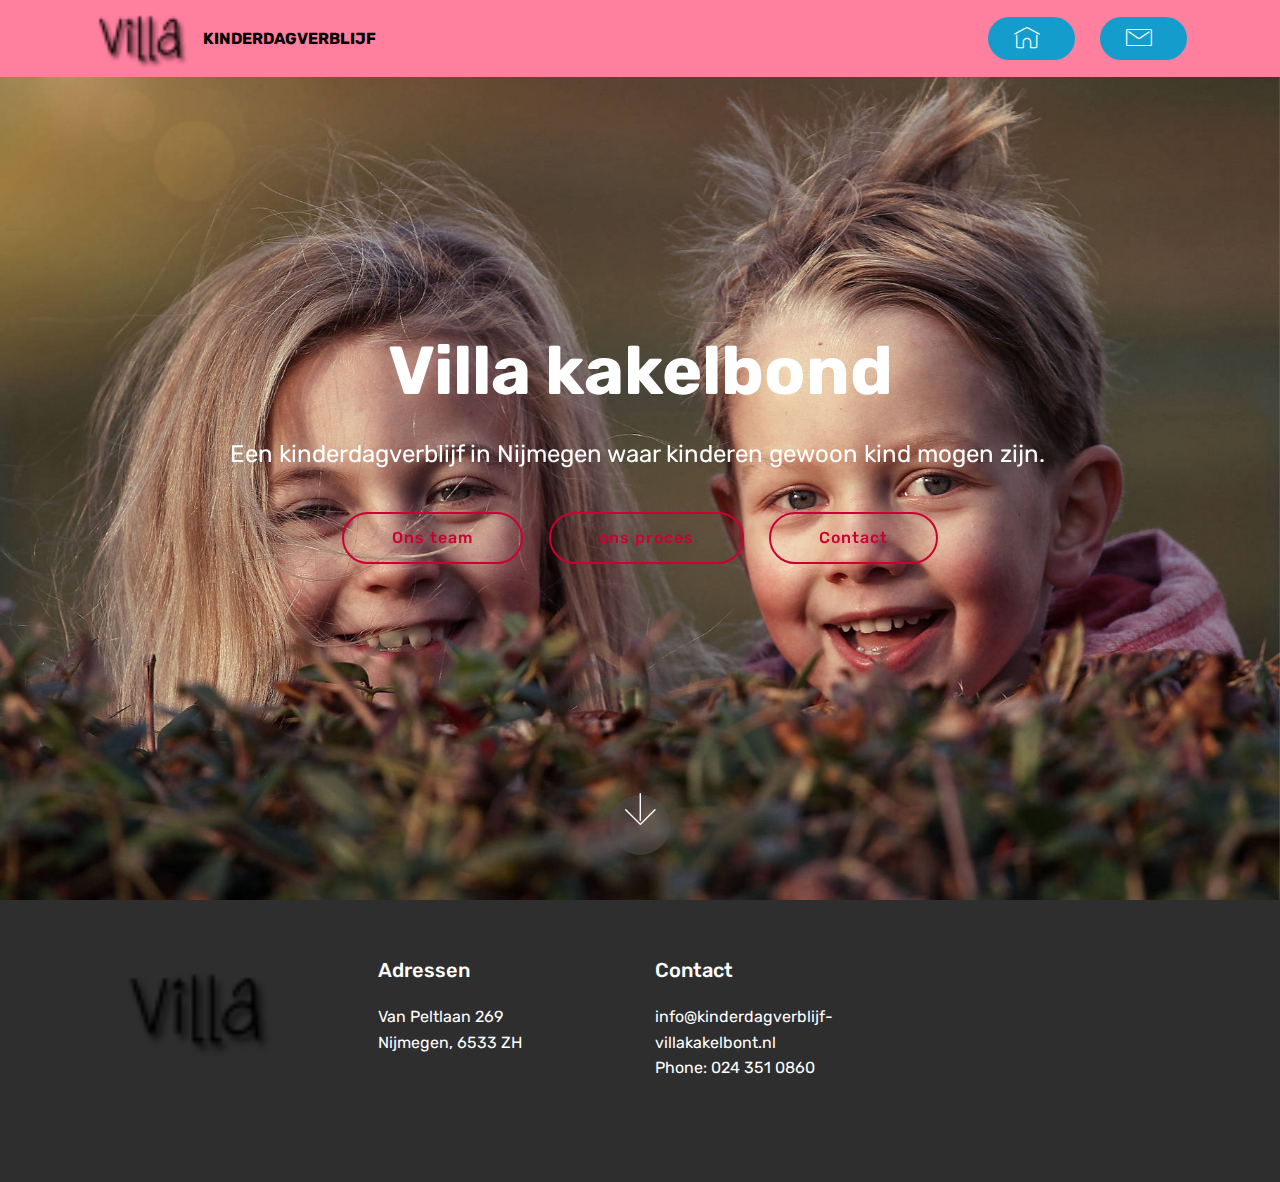
==== commit e5bfe2e1: "create github pages" ====
--- a/index.html
+++ b/index.html
@@ -49,13 +49,14 @@
         </div>
         <div class="collapse navbar-collapse" id="navbarSupportedContent">
             
-            <div class="navbar-buttons mbr-section-btn"><a class="btn btn-sm btn-primary display-4" href="https://mobirise.com"><span class="mbri-protect mbr-iconfont mbr-iconfont-btn"></span>
+            <div class="navbar-buttons mbr-section-btn"><a class="btn btn-sm btn-primary display-4" href="index.html"><span class="mbri-home mbr-iconfont mbr-iconfont-btn"></span>
+                    </a>  <a class="btn btn-sm btn-primary display-4" href="page3.html"><span class="mbri-letter mbr-iconfont mbr-iconfont-btn"></span>
                     </a></div>
         </div>
     </nav>
 </section>
 
-<section class="engine"><a href="https://mobirise.info/x">free css templates</a></section><section class="cid-qTkA127IK8 mbr-fullscreen mbr-parallax-background" id="header2-1">
+<section class="engine"><a href="https://mobirise.info/d">free website maker</a></section><section class="cid-qTkA127IK8 mbr-fullscreen mbr-parallax-background" id="header2-1">
 
     
 
